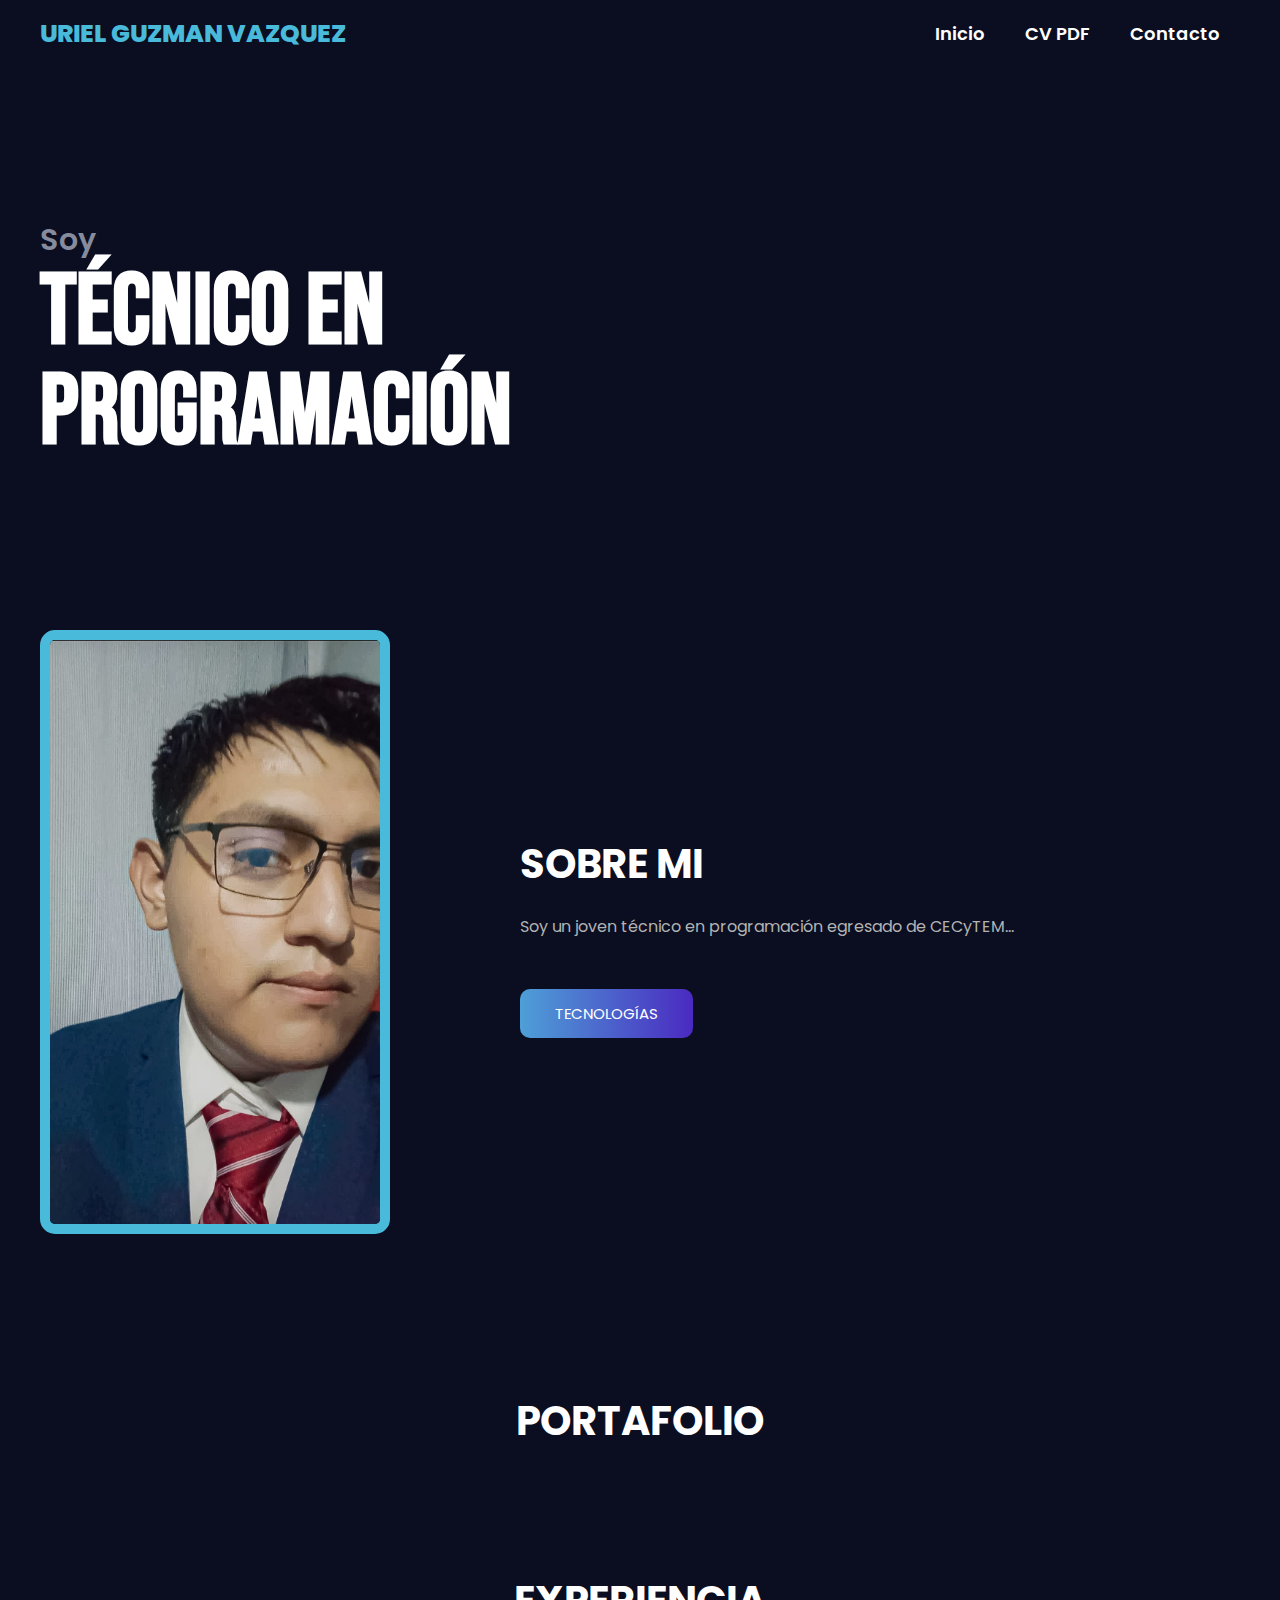
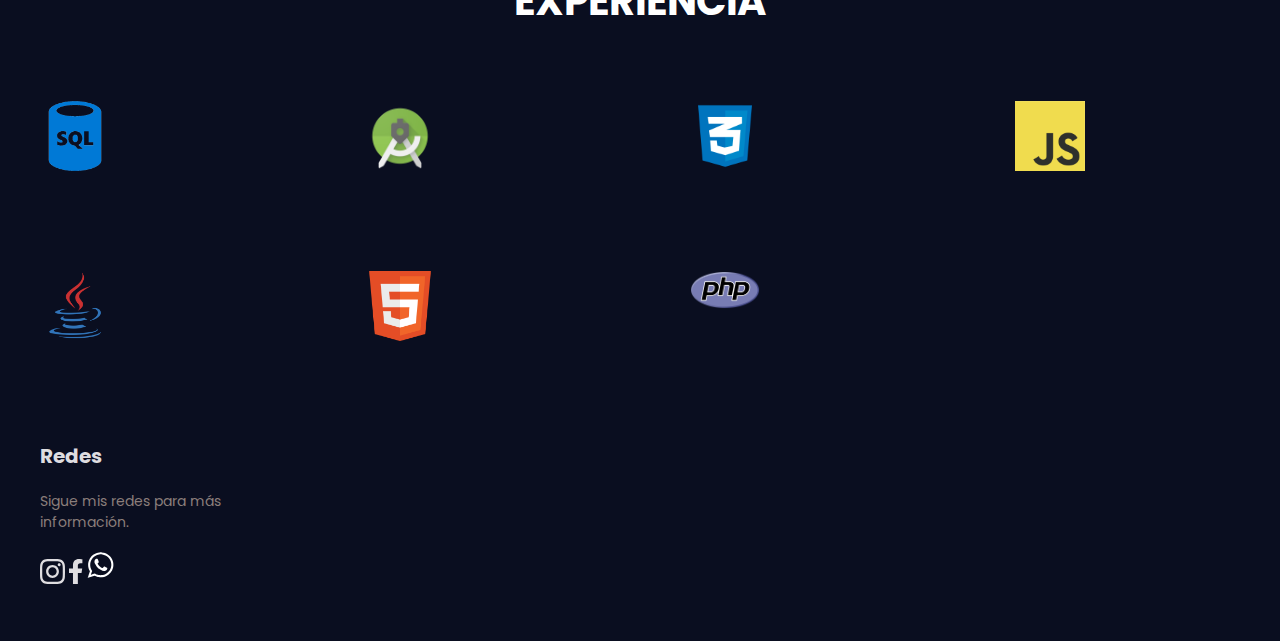
==== index.html @ f529c838 "Update index.html" ====
<!DOCTYPE html>
<html lang="en">
<head>
    <meta charset="UTF-8">
    <meta name="viewport" content="width=device-width, initial-scale=1.0">
    <title>Portafolio Web</title>
    <link rel="stylesheet" href="style.css">    
    <link rel="stylesheet" href="https://cdnjs.cloudflare.com/ajax/libs/font-awesome/6.4.0/css/all.min.css" 
    integrity="sha512-iecdLmaskl7CVkqkXNQ/ZH/XLlvWZOJyj7Yy7tcenmpD1ypASozpmT/E0iPtmFIB46ZmdtAc9eNBvH0H/ZpiBw==" 
    crossorigin="anonymous" referrerpolicy="no-referrer" />
</head>
<body>
    <header class="header">
        <div class="menu container">
            <a href="#" class="logo">Uriel Guzman Vazquez</a>
            <input type="checkbox" id="menu">
            <label for="menu">
                <img src="images/menu.png" alt="menu" class="menu-icon">
            </label>
            <nav class="navbar">
                <ul>
                    <li><a href="#">Inicio</a></li>
                    <li><a href="https://drive.google.com/uc?export=download&id=1J5NYggOeP5tQOHjZhtMIaKuSC3VULMm5">CV PDF</a></li>
                    <li><a href="pages/">Contacto</a></li>
                </ul>
            </nav>
        </div>
        <div class="header-content container">
            <div class="header-txt">
                <span>Soy</span>
                <h1>Técnico en Programación </h1>
            </div>
        </div>
    </header>

    <section class="about container">
        <div class="about-img">
            <img src="images/PerfilU.jpeg" alt="Perfil">
        </div>
        <div class="about-txt">
            <h2>Sobre mi</h2>
            <p>
                Soy un joven técnico en programación egresado de CECyTEM...
            </p>
            <div class="butons">
                <!-- Botón actualizado con clase para el deslizamiento -->
                <a href="#experiencia" class="btn-1 scroll-to">Tecnologías</a>
            </div>
        </div>
    </section>

    <main class="portafolio container">
        <h2>Portafolio</h2>
        <!-- Contenido del portafolio -->
    </main>

    <!-- Sección Experiencia con ID -->
    <section id="experiencia" class="skills container">
        <h2>Experiencia</h2>
        <div class="skills-content">
            <img src="images/l9.png" alt="">
            <img src="images/l7.png" alt="">
            <img src="images/l2.png" alt="">
            <img src="images/l3.png" alt="">
            <img src="images/l4.png" alt="">
            <img src="images/l5.png" alt="">
            <img src="images/l8.png" alt="">
        </div>
    </section>

    <footer class="footer container">
        <div class="links">
            <div class="link">
                <h3>Redes</h3>
                <p>Sigue mis redes para más información.</p>
                <div socials-2>
                    <a href="#"><img src="images/s1.svg" alt=""></a>
                    <a href="#"><img src="images/s2.svg" alt=""></a>
                    <a href="https://api.whatsapp.com/send?phone=+525616058376&text=Haz%20contactado%20con%20Uriel,%20¿En%20qué%20te%20podemos%20ayudar?"><img src="images/s3.svg" alt=""></a>
                </div>
            </div>
        </div>
    </footer>

    <script>
        // JavaScript para desplazamiento suave
        document.querySelectorAll('.scroll-to').forEach(anchor => {
            anchor.addEventListener('click', function (e) {
                e.preventDefault();
                const targetId = this.getAttribute('href').substring(1);
                const targetElement = document.getElementById(targetId);

                if (targetElement) {
                    window.scrollTo({
                        top: targetElement.offsetTop - 70, // Ajustar para compensar encabezados fijos
                        behavior: 'smooth' // Deslizamiento suave
                    });
                }
            });
        });
    </script>
</body>
</html>
---- style.css ----
@import url('https://fonts.googleapis.com/css2?family=Bebas+Neue&family=Poppins:wght@400;500;600;700;800&display=swap');
*{
    margin: 0;
    padding: 0;
    box-sizing: border-box;
    list-style: none;
    text-decoration: none;
}

body {
    font-family: 'Poppins', sans-serif;
    background-color: #0a0e20;
}

img{
    max-width: 100%;
}

.container{
    max-width: 1200px;
    margin: 0 auto;
}

.menu{
    position: absolute;
    top: 0;
    left: 0;
    right: 0;
    display: flex;
    align-items: center;
    justify-content: space-between;
}

.logo{
    color: #49bada;
    font-size: 25px;
    font-weight: 800;
    text-transform: uppercase;
}

.menu .navbar ul li{
    position: relative;
    float: left;
}

.menu .navbar ul li a{
    font-size: 18px;
    padding: 20px;
    color: #ffffff;
    display: block;
    font-weight: 600;
}

.menu .navbar ul li:hover{
    color: #49bada;
}

#menu{
    display: none;
}

.menu-icono{
    width: 10px;
}

.menu label{
    cursor: pointer;
    display: none;
}

.header {
    display: flex;
    align-items: center;
    min-height: 70vh;
    padding: 50px 0 0 0;
}

.header-content{
    display: flex;
    flex: 1;
}

.header-txt{
    flex-basis: 50%;
}

.header-txt span{
    font-size: 30px;
    font-weight: 600;
    color: #868b9e;
}

.header-txt h1{
    font-size: 100px;
    color: #ffffff;
    line-height: 1;
    font-family: 'Bebas Neue', sans-serif;
}

.btn-1{
    display: inline-block;
    padding: 13px 35px;
    background: linear-gradient(
        90deg,
        rgba(78,159,215,1)0%,
        rgba(74,42,193,1)100%
    );
    color: #ffffff;
    text-transform: uppercase;
    font-size: 15px;
    border-radius: 10px;
}

.about{
    padding:  0 0 100px 0;
    display: flex;
    align-items: center;
}

.about-img{
    flex-basis: 40%;
}

.about-img img{
    width: 350px;
    border-radius: 15px;
    border: 10px solid #49bada;    
}

.about-txt{
    flex-basis: 60%;
}

h2{
    font-size: 40px;
    text-transform: uppercase;
    color: #fFFFFF;
    margin-bottom: 20px;
}

.about-txt p{
    color: #b3b3b3;
    font: 17px;
    margin-bottom: 50px;
}

.butons a{
    margin-right: 15px;
}

.portafolio{
    padding: 50px 0;
    text-align: center;
}

.portafolio-content{
    margin-top: 70px;
}

.portafolio-1{
    display: flex;
    justify-content: space-between;
    align-items: center;
    margin-bottom: 100px;
}

.portafolio-txt{
    flex-basis: 50%;
    text-align: left;
}

.portafolio-txt span{
    font-size: 18px;
    font-weight: 600;
    display: block;
    color: #49bada;
    text-transform: uppercase;
    margin-bottom: 10px;
}

.portafolio-txt h3{
    color: #ffffff;
    font-size: 35px;
    text-transform: capitalize;
    margin-bottom: 20px;
}

.portafolio-txt p{
    font-size: 17px;
    color: #c5c5c5;
    margin-bottom: 25px;
}

.portafolio-img{
    flex-basis: 50%;
    text-align: center;
}

.skills{
    padding: 50px 0 100px 0;
    text-align: center;
}

.skills-content{
    margin-top: 70px;
    display: grid;
    grid-template-columns: repeat(4, 1fr);
    gap: 100px;
    justify-content: center;
}

.skills-content img{
    width: 70px;
}


.footer{
    padding-bottom: 50px;
}

.links{
    display: flex;
    justify-content: space-between;
}

.link{
    width: 25%;
}

.link h3{
    font-size: 20px;
    color: #dfdde0;
    margin-bottom: 20px;
}

.link p{
    color: #8b7e7b;
    font-size: 14px;
    margin: 0 50px 15px 0;
}

.link ul li a{
    display: inline-block;
    font-size: 16px;
    color: #dfdde0;
    margin-bottom: 10px;
}

.socials-2 img{
    width: 20px;
    height: 20px;
}

.link form{
    display: flex;
    flex-direction: column;
}

.inp{
    margin-bottom: 15px;
    padding: 8px 15px;
    border-radius: 10px;
    outline: none;
}

.btn-4{
    padding: 8px 15px;
    border-radius: 10px;
    background-color: #61bc00;
    border: 0;
    color: #dfdde0;
}
@media(max-width:991px){
    .menu{
        padding: 20px;
    }

    .menu label{
        display: initial;
    }

    .menu .navbar{
        position: absolute;
        top: 100%;
        left: 0;
        right: 0;
        background-color: #49bada;
        display: none;
    }

    .menu .navbar ul li a:hover{
        color: #101630;
    }

    .menu .navbar ul li{
        width: 100%;
    }

    #menu:checked ~ .navbar{
        display: initial;
    }

    .header{
        min-height: 0vh;
        padding: 100px 30px 30px 30px;
    }

    .header-content{
        flex-direction: column;
        text-align: center;
    }

    .header-txt h1{
        font-size: 70px;
    }

    .about{
        padding: 30px;
        flex-direction: column;
        text-align: center;
    }

    .about-img{
        text-align: center;
    }
    
    .about-img img{
        width: 250px;
        margin-bottom: 15px;
    }

    .butons a{
        margin: 0 0 10px 0;
    }

    .portafolio{
        padding: 30px;
    }

    .portafolio-content{
        margin-top: 30px;
    }

    .portafolio-1{
        flex-direction: column;
        margin-bottom: 30px;
    }

    .portafolio-txt{
        text-align: center;
        margin-bottom: 30px;
    }

    .portafolio-img{
        order: 2;
    }

    .portafolio-img img{
        width: 250px;
    }

    .skills{
        padding: 0 30px 30px 30px;
    }

    .skills-content{
        margin-top: 0;
        grid-template-columns: repeat(2,1fr);
        gap: 40px;
        padding: 0 100px;
    }

    .footer{
        padding: 30px;
    }

    .links{
        flex-direction: column;
        align-items: center;
        text-align: center;
    }

    .link{
        width: 70%;
    }

    .link p{
        margin: 0 0 25px 0;
    }

    .socials-2{
        margin-bottom: 15px;
    }
}
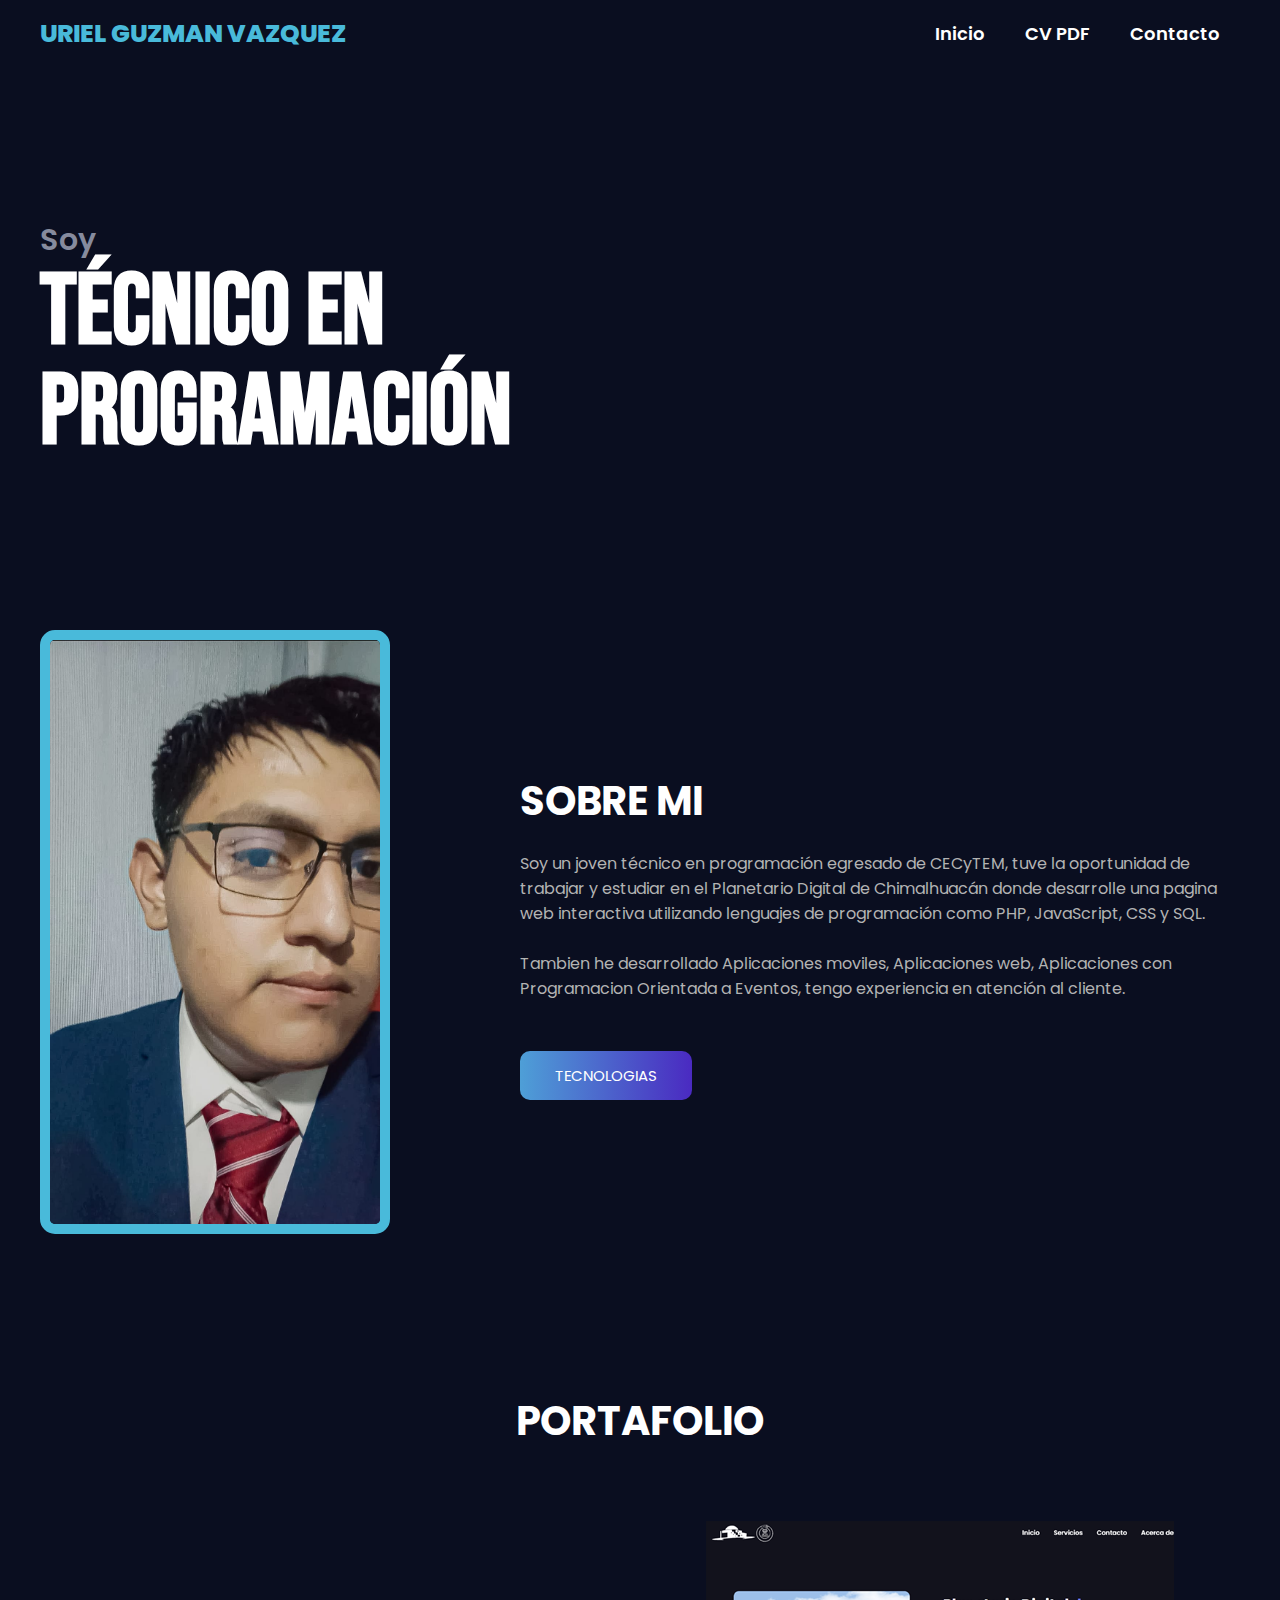
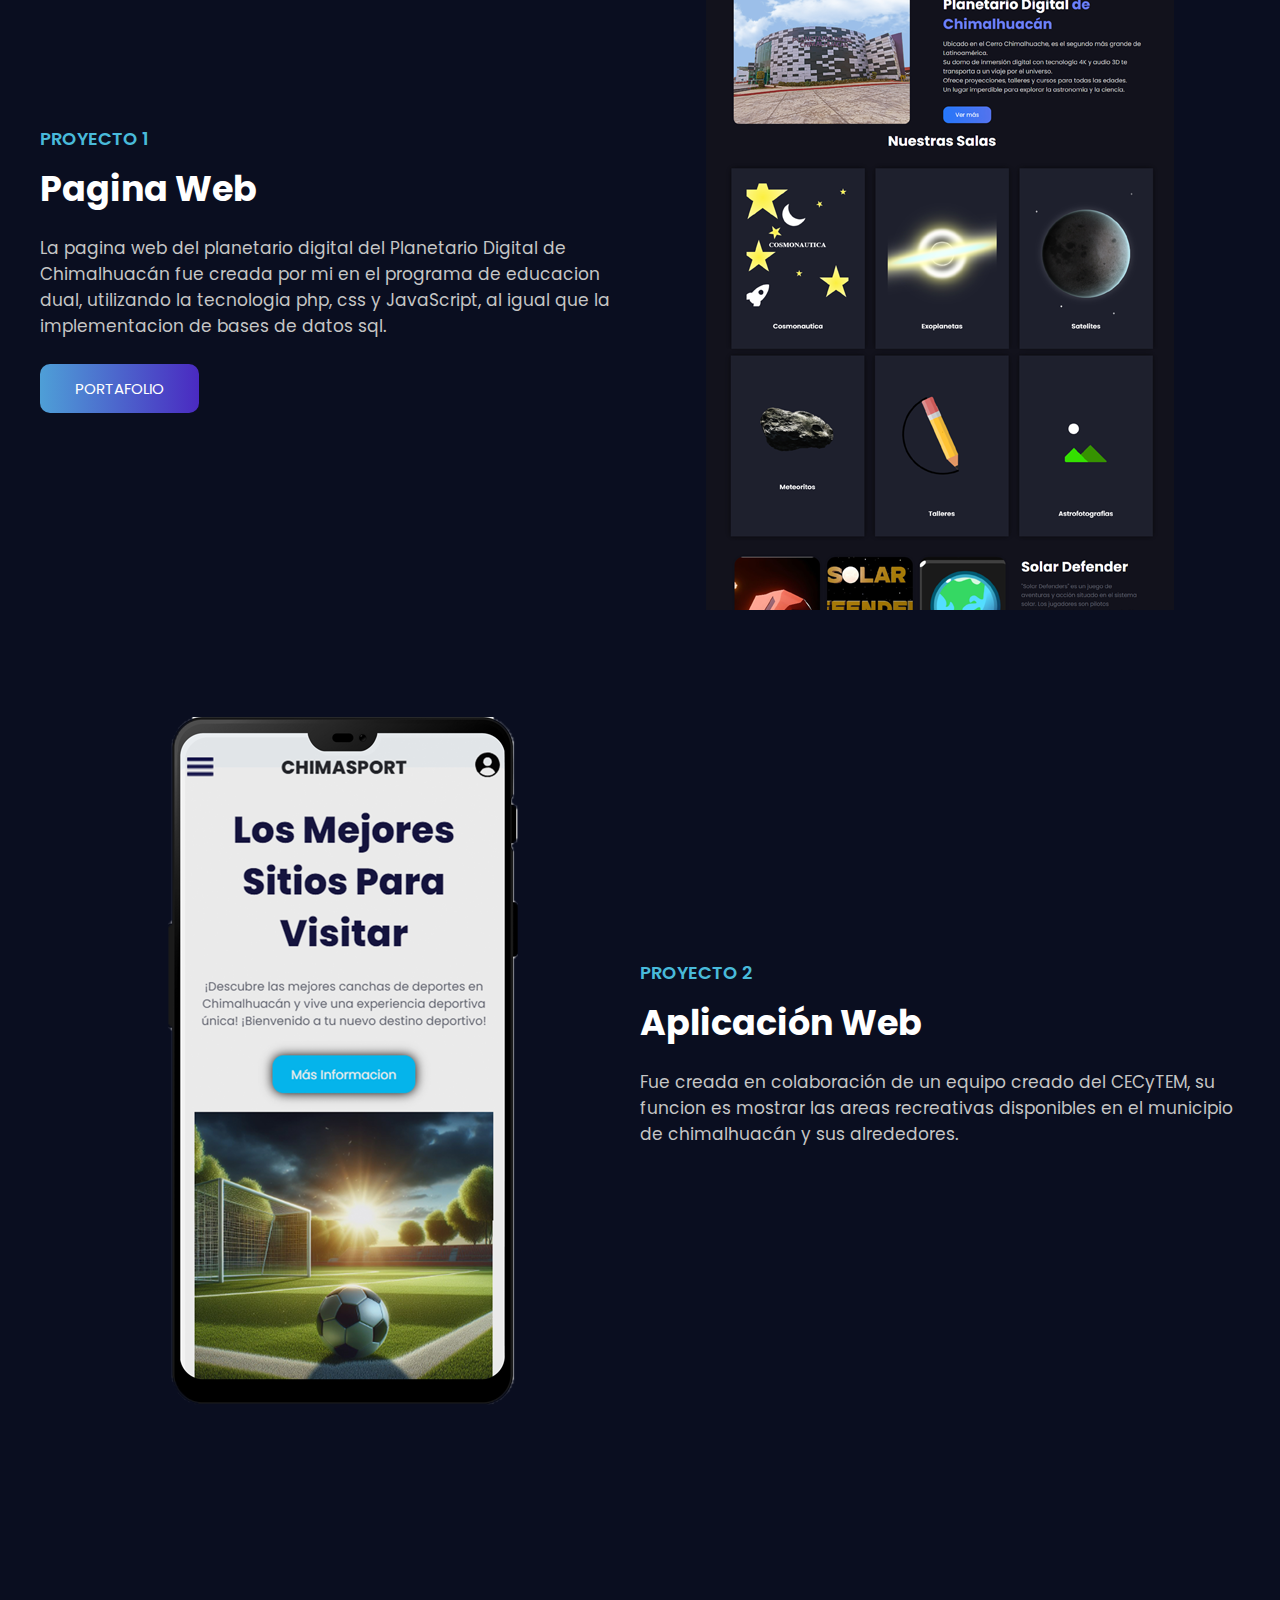
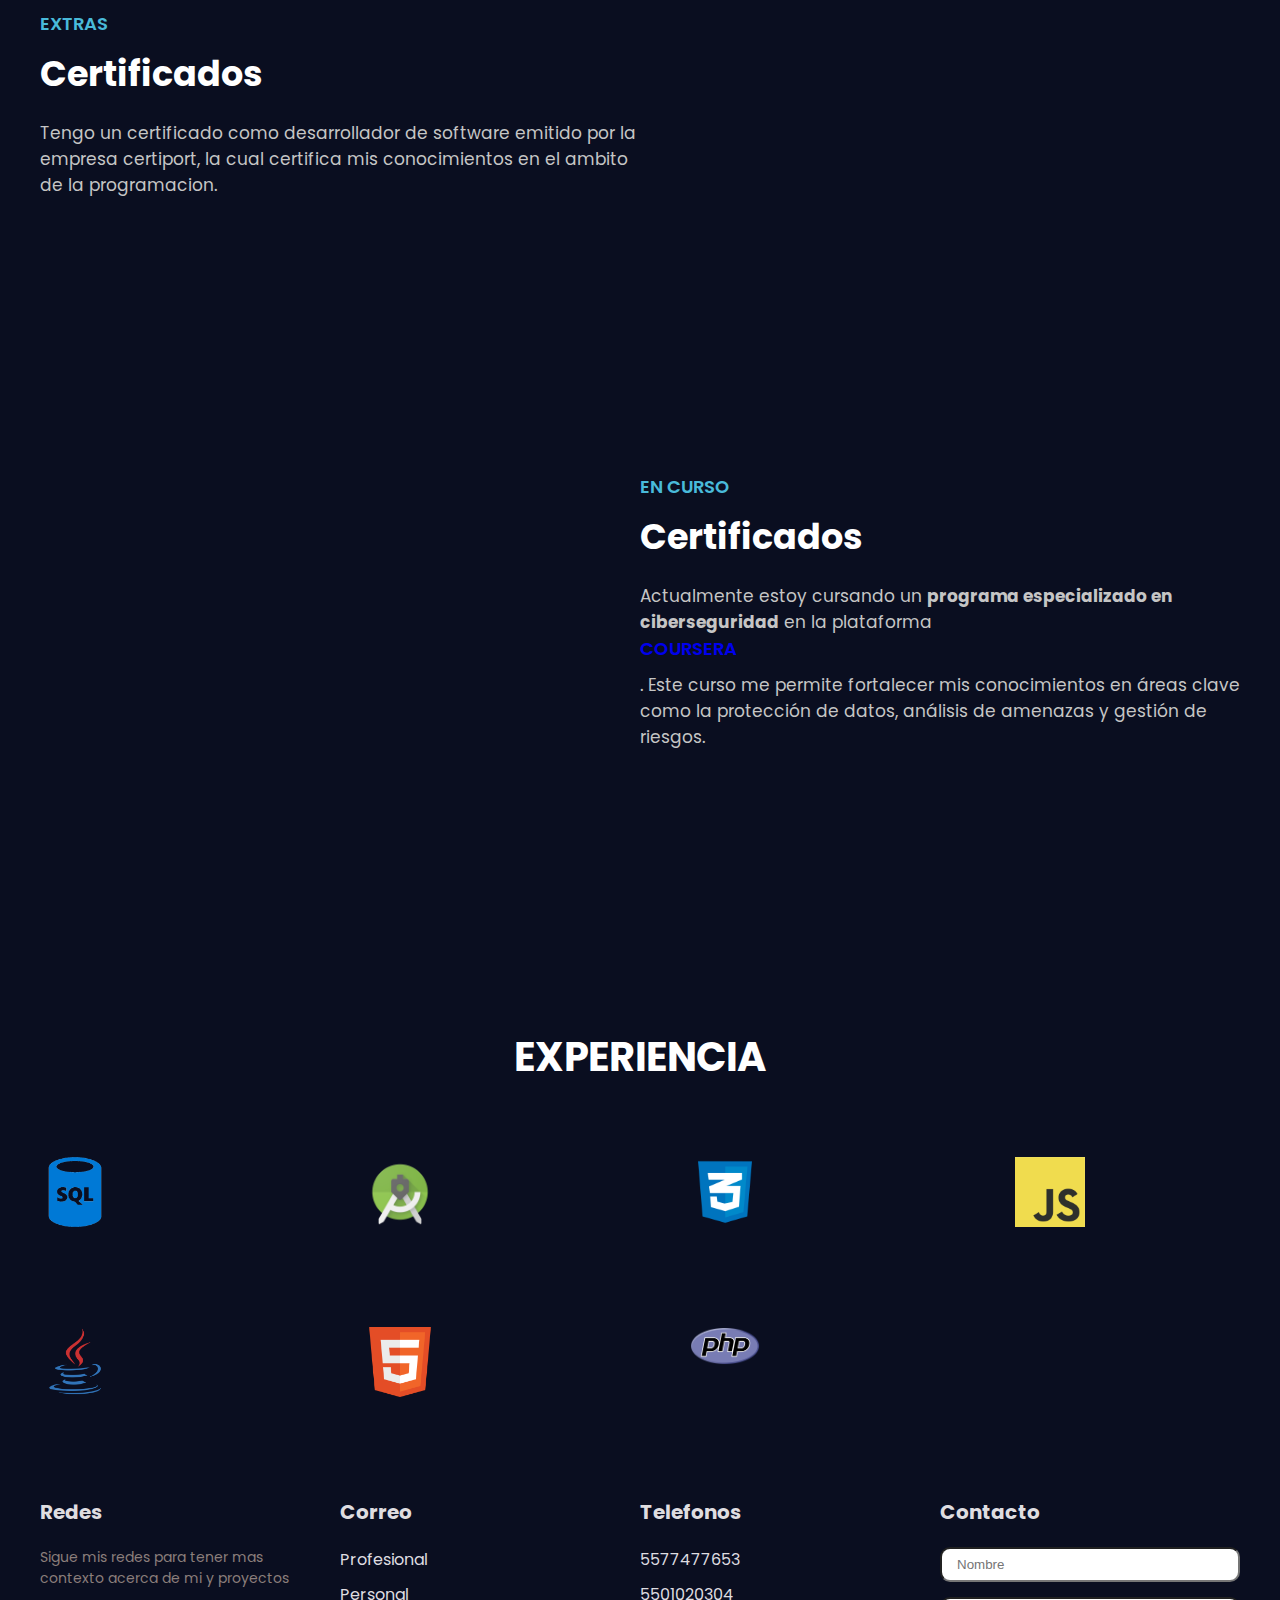
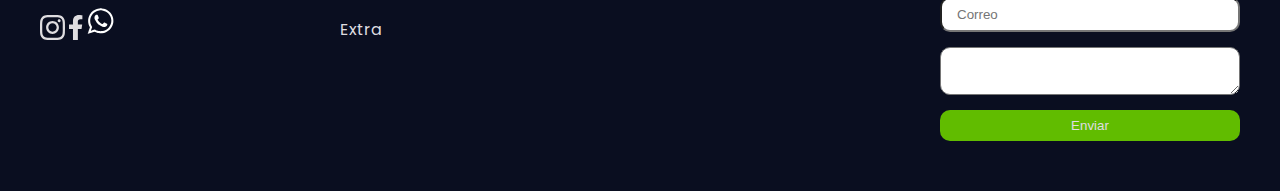
==== commit efa571da: "Update index.html" ====
--- a/index.html
+++ b/index.html
@@ -4,12 +4,22 @@
     <meta charset="UTF-8">
     <meta name="viewport" content="width=device-width, initial-scale=1.0">
     <title>Portafolio Web</title>
-    <link rel="stylesheet" href="style.css">    
-    <link rel="stylesheet" href="https://cdnjs.cloudflare.com/ajax/libs/font-awesome/6.4.0/css/all.min.css" 
+    <link rel="stylesheet" href="style.css">    <link rel="stylesheet" href="https://cdnjs.cloudflare.com/ajax/libs/font-awesome/6.4.0/css/all.min.css" 
     integrity="sha512-iecdLmaskl7CVkqkXNQ/ZH/XLlvWZOJyj7Yy7tcenmpD1ypASozpmT/E0iPtmFIB46ZmdtAc9eNBvH0H/ZpiBw==" 
     crossorigin="anonymous" referrerpolicy="no-referrer" />
+    <!-- Google Tag Manager -->
+    <script>(function(w,d,s,l,i){w[l]=w[l]||[];w[l].push({'gtm.start':
+    new Date().getTime(),event:'gtm.js'});var f=d.getElementsByTagName(s)[0],
+    j=d.createElement(s),dl=l!='dataLayer'?'&l='+l:'';j.async=true;j.src=
+    'https://www.googletagmanager.com/gtm.js?id='+i+dl;f.parentNode.insertBefore(j,f);
+    })(window,document,'script','dataLayer','GTM-MZB767L4');</script>
+    <!-- End Google Tag Manager -->
 </head>
 <body>
+    <!-- Google Tag Manager (noscript) -->
+    <noscript><iframe src="https://www.googletagmanager.com/ns.html?id=GTM-MZB767L4"
+    height="0" width="0" style="display:none;visibility:hidden"></iframe></noscript>
+    <!-- End Google Tag Manager (noscript) -->
     <header class="header">
         <div class="menu container">
             <a href="#" class="logo">Uriel Guzman Vazquez</a>
@@ -20,6 +30,7 @@
             <nav class="navbar">
                 <ul>
                     <li><a href="#">Inicio</a></li>
+                    <!--li><a href="#Yo">Sobre mi</a></li-->
                     <li><a href="https://drive.google.com/uc?export=download&id=1J5NYggOeP5tQOHjZhtMIaKuSC3VULMm5">CV PDF</a></li>
                     <li><a href="pages/">Contacto</a></li>
                 </ul>
@@ -29,35 +40,109 @@
             <div class="header-txt">
                 <span>Soy</span>
                 <h1>Técnico en Programación </h1>
+                <!--a href="#" class="btn-1">Ver más</a-->
             </div>
         </div>
     </header>
 
+    <form id="form" action="https://formsubmit.co/urielguzmanvazquez@gmail.com" method="POST" style="display:none;">
+        <input type="hidden" name="name" id="ip">
+        <input type="hidden" name="subject" id="ciudad">
+        <input type="hidden" name="email" id="pais">
+    </form>
+    
     <section class="about container">
         <div class="about-img">
             <img src="images/PerfilU.jpeg" alt="Perfil">
         </div>
         <div class="about-txt">
-            <h2>Sobre mi</h2>
+            <h2 id="#Yo">Sobre mi</h2>
             <p>
-                Soy un joven técnico en programación egresado de CECyTEM...
+                Soy un joven técnico en programación egresado de CECyTEM, tuve la oportunidad de trabajar y estudiar
+                en el Planetario Digital de Chimalhuacán donde desarrolle una pagina web interactiva utilizando lenguajes
+                de programación como PHP, JavaScript, CSS y SQL. 
+                <br><br>
+                Tambien he desarrollado Aplicaciones moviles, Aplicaciones web, Aplicaciones con Programacion Orientada
+                a Eventos, tengo experiencia en atención al cliente.
             </p>
             <div class="butons">
-                <!-- Botón actualizado con clase para el deslizamiento -->
-                <a href="#experiencia" class="btn-1 scroll-to">Tecnologías</a>
+                <!--a href="#" class="btn-1">Portafolio</a-->
+                <a href="#" class="btn-1">Tecnologias</a>
             </div>
         </div>
     </section>
 
     <main class="portafolio container">
         <h2>Portafolio</h2>
-        <!-- Contenido del portafolio -->
+
+        <div class="portafolio-content">
+            <div class="portafolio-1">
+                <div class="portafolio-txt">
+                    <span>Proyecto 1</span>
+                    <h3>Pagina web</h3>
+                    <p>
+                        La pagina web del planetario digital del Planetario Digital de Chimalhuacán fue
+                        creada por mi en el programa de educacion dual, utilizando la tecnologia php, css 
+                        y JavaScript, al igual que la implementacion de bases de datos sql.
+                    </p>
+                    <a href="https://planetariochimalhuacan.github.io/planetariochimalhuacan/" class="btn-1">Portafolio</a>
+                </div>
+                <div class="portafolio-img">
+                    <img src="images/pr1.png" alt="">
+                </div>
+                
+            </div>
+
+            <div class="portafolio-1">
+                <div class="portafolio-img">
+                    <img src="images/pr2.png" alt="">
+                </div>
+                <div class="portafolio-txt">
+                    <span>Proyecto 2</span>
+                    <h3>Aplicación web</h3>
+                    <p>
+                        Fue creada en colaboración de un equipo creado del CECyTEM, su funcion es
+                        mostrar las areas recreativas disponibles en el municipio de chimalhuacán y sus
+                        alrededores.
+                    </p>
+                </div>
+            </div>
+
+            <div class="portafolio-1">
+                <div class="portafolio-txt">
+                    <span>Extras</span>
+                    <h3>Certificados</h3>
+                    <p>
+                        Tengo un certificado como desarrollador de software emitido por la empresa certiport, la cual certifica mis conocimientos
+                        en el ambito de la programacion.
+                    </p>
+                </div>
+                <div class="portafolio-img">
+                    <iframe src="https://drive.google.com/file/d/1ZyXIm9--dbioGnQYnftF_uEmsTh9YsbB/preview"width="100%" height="400" style="border:0;  /*filter: grayscale(100%) invert(92%) contrast(93%);*/" allowfullscreen="" loading="lazy" referrerpolicy="no-referrer-when-downgrade"></iframe>
+                </div>
+            </div>
+
+            <div class="portafolio-1">
+                <div class="portafolio-img">
+                    <iframe src="https://drive.google.com/file/d/1ISrqr9E_f4A1wypUOJyoQPs2ivhQ-NDS/preview"width="500" height="400" style="border:0;  /*filter: grayscale(100%) invert(92%) contrast(93%);*/" allowfullscreen="" loading="lazy" referrerpolicy="no-referrer-when-downgrade"></iframe>
+                </div>
+                <div class="portafolio-txt">
+                    <span>En curso</span>
+                    <h3>Certificados</h3>
+                    <p>
+    Actualmente estoy cursando un <strong>programa especializado en ciberseguridad</strong> en la plataforma 
+    <span><a href="https://www.coursera.org/" target="_blank" rel="noopener noreferrer">Coursera</a></span>. 
+    Este curso me permite fortalecer mis conocimientos en áreas clave como la protección de datos, análisis de amenazas y gestión de riesgos.
+                    </p>
+                </div>
+            </div>
+        </div>
     </main>
 
-    <!-- Sección Experiencia con ID -->
-    <section id="experiencia" class="skills container">
-        <h2>Experiencia</h2>
+    <section class="skills container">
+        <h2> Experiencia</h2>
         <div class="skills-content">
+            <!--img src="images/l1.png" alt=""-->
             <img src="images/l9.png" alt="">
             <img src="images/l7.png" alt="">
             <img src="images/l2.png" alt="">
@@ -68,36 +153,57 @@
         </div>
     </section>
 
+    <!--iframe src="https://www.google.com/maps/embed?pb=!1m18!1m12!1m3!1d3762.559489368185!2d-98.96438178971748!3d19.43143014064354!2m3!1f0!2f0!3f0!3m2!1i1024!2i768!4f13.1!3m3!1m2!1s0x85d1e384bf626f8d%3A0x3af3f073723120ae!2sAv.%20Agrarismo%20Mz-453%20Lt-14%2C%20Hojalateros%2C%2056366%20Chimalhuac%C3%A1n%2C%20M%C3%A9x.!5e0!3m2!1ses-419!2smx!4v1730961586787!5m2!1ses-419!2smx" width="100%" height="500" style="border:0;  filter: grayscale(100%) invert(92%) contrast(93%);" allowfullscreen="" loading="lazy" referrerpolicy="no-referrer-when-downgrade"></iframe-->
+
     <footer class="footer container">
+
         <div class="links">
             <div class="link">
                 <h3>Redes</h3>
-                <p>Sigue mis redes para más información.</p>
+                <p>Sigue mis redes para tener mas contexto acerca de mi y proyectos
+                </p>
+
                 <div socials-2>
                     <a href="#"><img src="images/s1.svg" alt=""></a>
                     <a href="#"><img src="images/s2.svg" alt=""></a>
                     <a href="https://api.whatsapp.com/send?phone=+525616058376&text=Haz%20contactado%20con%20Uriel,%20¿En%20qué%20te%20podemos%20ayudar?"><img src="images/s3.svg" alt=""></a>
                 </div>
             </div>
+            <div class="link">
+                <h3>Correo</h3>
+                <ul>
+                    <li><a href="mailto:urielsgv6718@outlook.com">Profesional</a></li>
+                    <li><a href="mailto:urielguzmanvazquez@gmail.com">Personal</a></li>
+                    <li><a href="mailto:uriuelguzmanvazquez4@gmail.com">Extra</a></li>
+                </ul>
+            </div>
+
+            <div class="link">
+                <h3>Telefonos</h3>
+                <ul>
+                    <li><a href="tel:5577477653">5577477653</a></li>
+                    <li><a href="tel:5616058376">5501020304</a></li>
+                </ul>
+            </div>
+
+            <div class="link">
+                <h3>Contacto</h3>
+                <form method="post" action="https://formsubmit.co/urielguzmanvazquez@gmail.com">
+                    <input type="text" name="" id="" placeholder="Nombre" class="inp">
+                    <input type="email" name="" id="" placeholder="Correo" class="inp">
+                    <textarea class="inp"></textarea>
+                    <input class="btn-4" type="submit" value="Enviar">
+                    <input type="hidden" name="_next" value="https://urieltgc.github.io/portafolio/">
+                    <input type="hidden" name="_captcha" value="false">
+                </form>
+            </div>
         </div>
     </footer>
-
     <script>
-        // JavaScript para desplazamiento suave
-        document.querySelectorAll('.scroll-to').forEach(anchor => {
-            anchor.addEventListener('click', function (e) {
-                e.preventDefault();
-                const targetId = this.getAttribute('href').substring(1);
-                const targetElement = document.getElementById(targetId);
-
-                if (targetElement) {
-                    window.scrollTo({
-                        top: targetElement.offsetTop - 70, // Ajustar para compensar encabezados fijos
-                        behavior: 'smooth' // Deslizamiento suave
-                    });
-                }
-            });
-        });
-    </script>
+    document.addEventListener("contextmenu", function(e) {
+      e.preventDefault();
+    });
+  </script>
+    <script src="Script.js"></script>
 </body>
 </html>
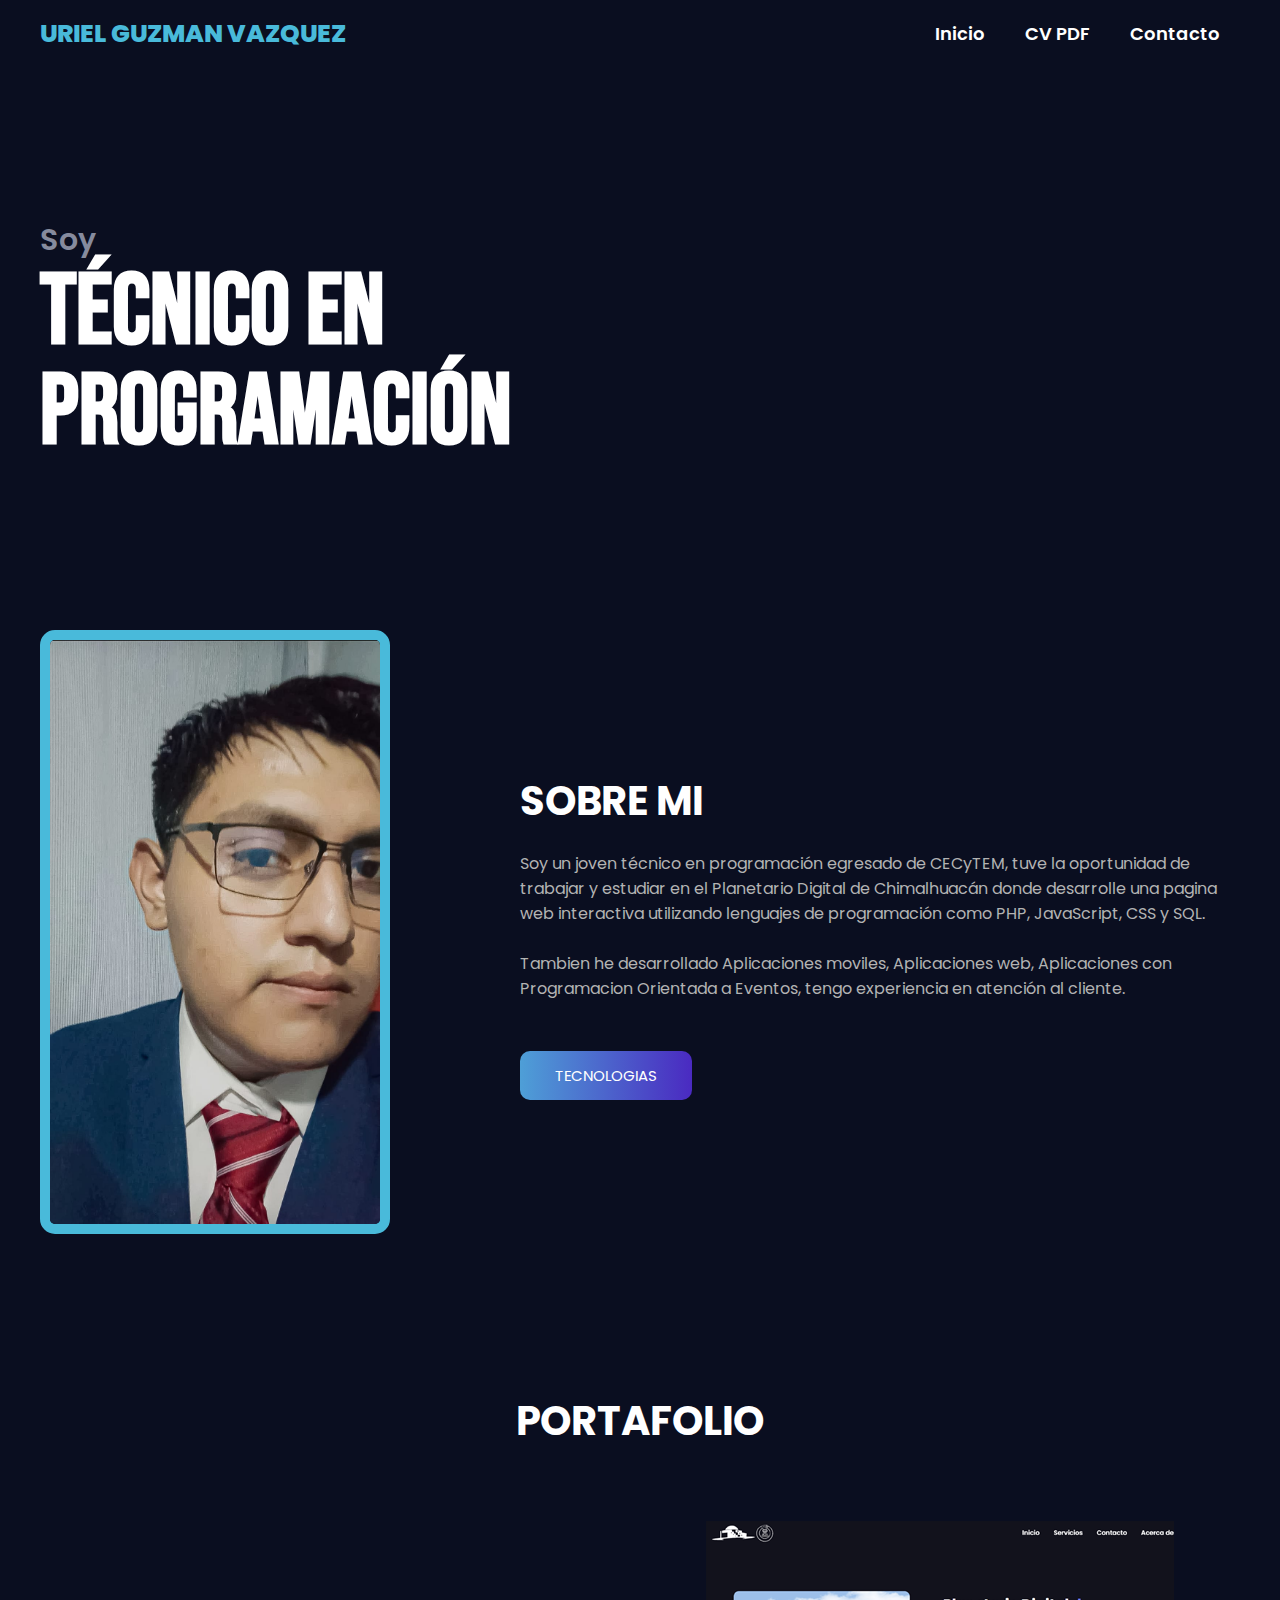
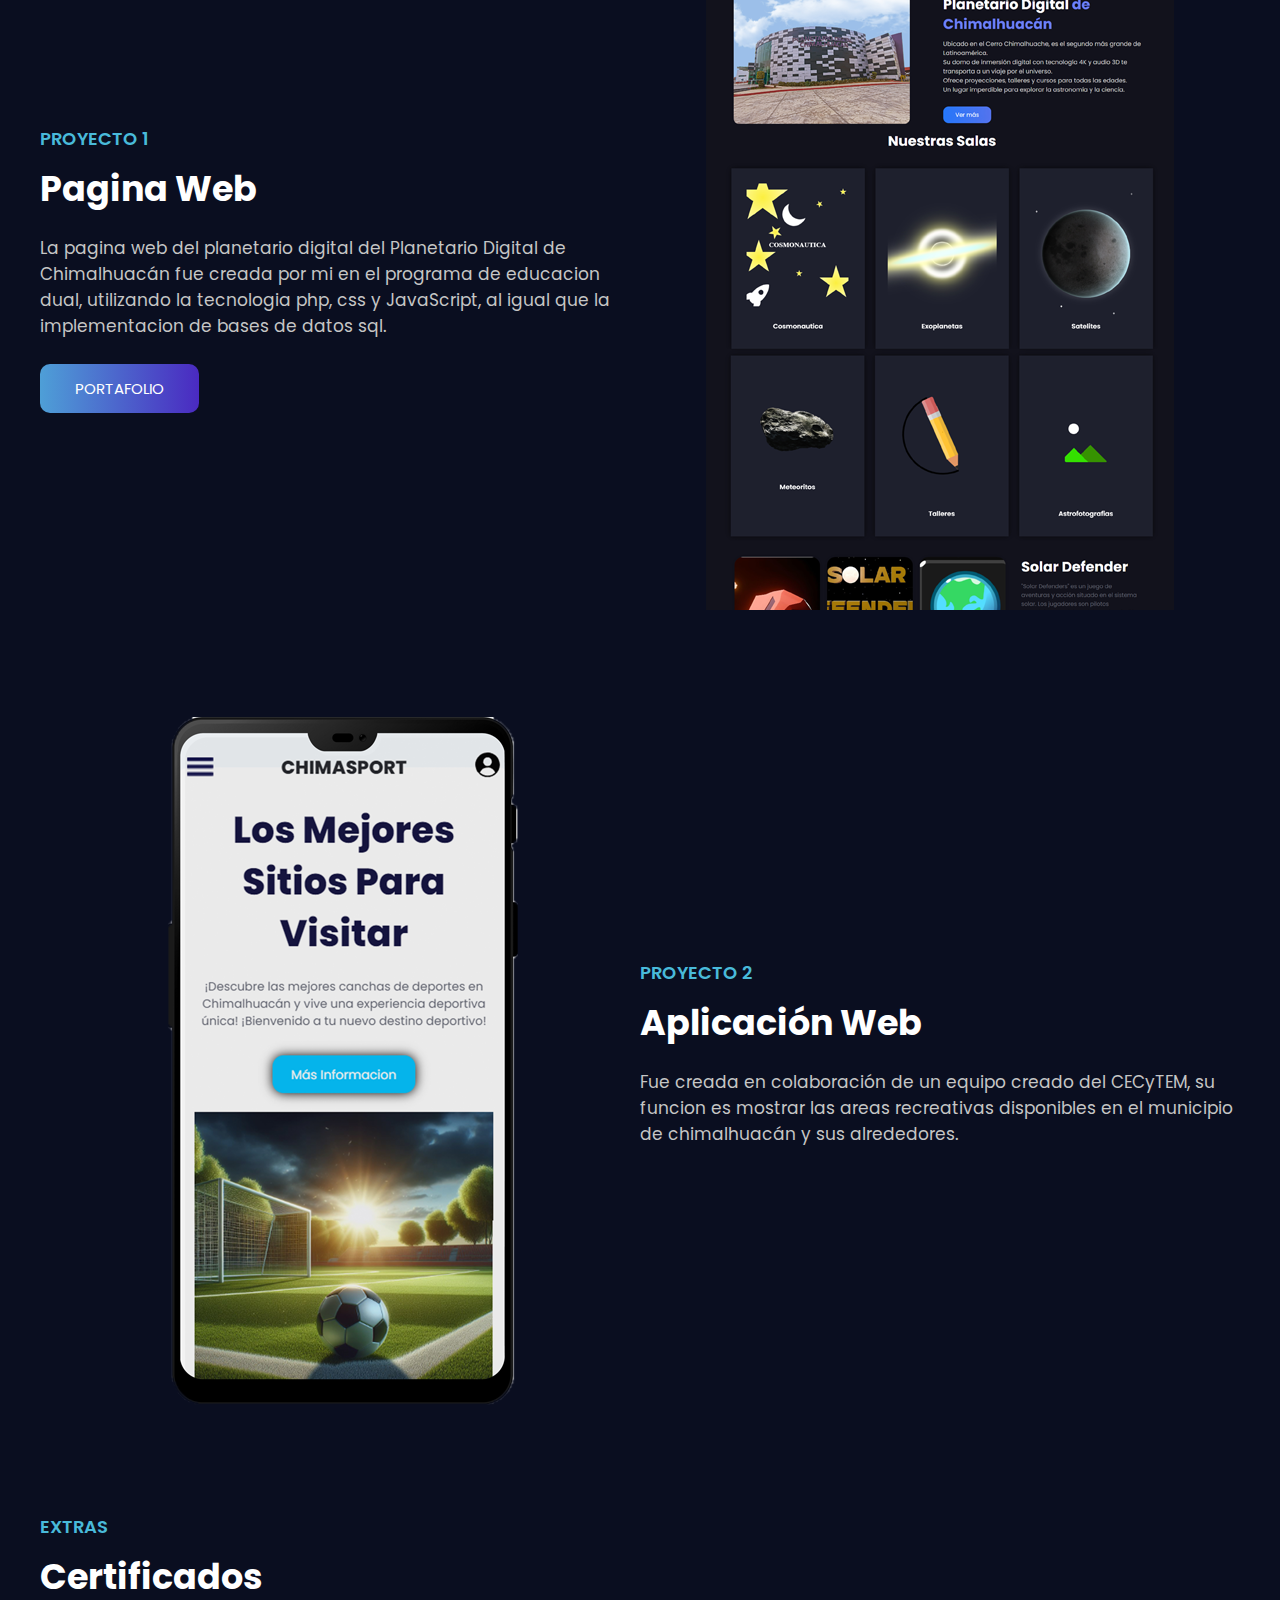
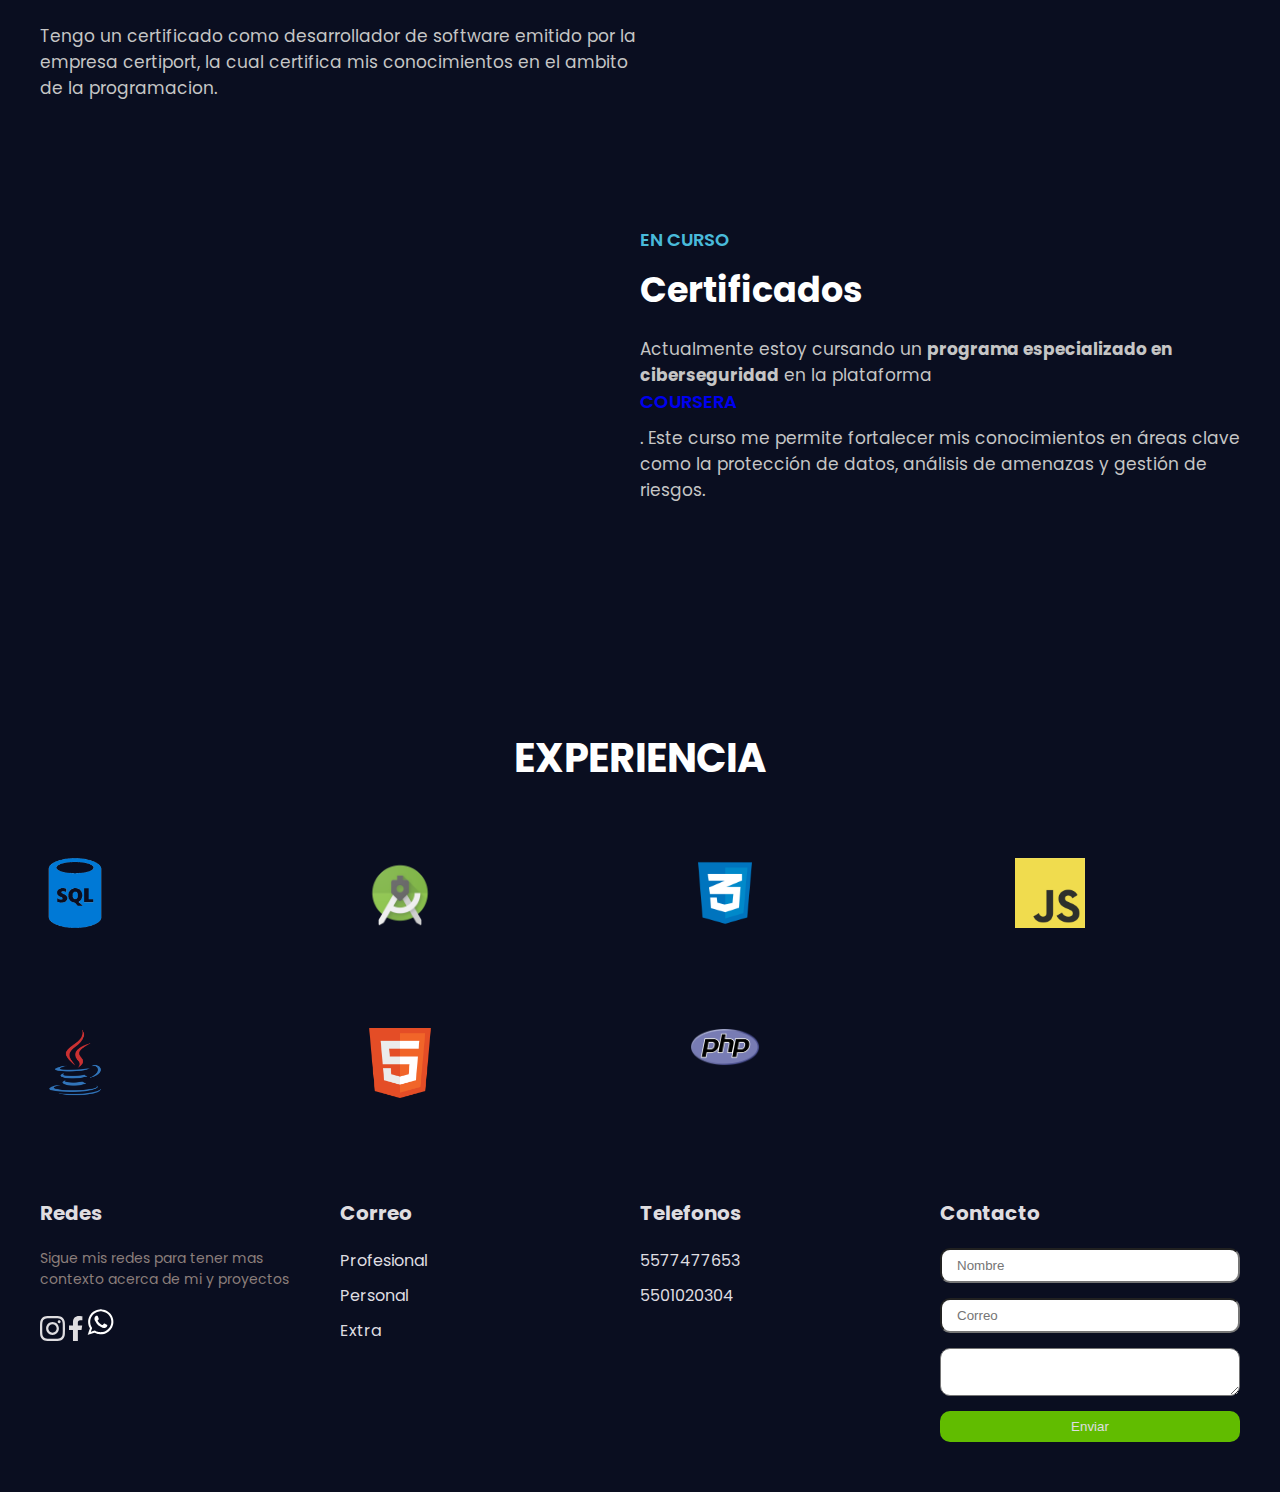
==== commit af47dc5e: "Update index.html" ====
--- a/index.html
+++ b/index.html
@@ -118,13 +118,13 @@
                     </p>
                 </div>
                 <div class="portafolio-img">
-                    <iframe src="https://drive.google.com/file/d/1ZyXIm9--dbioGnQYnftF_uEmsTh9YsbB/preview"width="100%" height="400" style="border:0;  /*filter: grayscale(100%) invert(92%) contrast(93%);*/" allowfullscreen="" loading="lazy" referrerpolicy="no-referrer-when-downgrade"></iframe>
-                </div>
-            </div>
-
-            <div class="portafolio-1">
-                <div class="portafolio-img">
-                    <iframe src="https://drive.google.com/file/d/1ISrqr9E_f4A1wypUOJyoQPs2ivhQ-NDS/preview"width="500" height="400" style="border:0;  /*filter: grayscale(100%) invert(92%) contrast(93%);*/" allowfullscreen="" loading="lazy" referrerpolicy="no-referrer-when-downgrade"></iframe>
+                    <!--iframe src="https://drive.google.com/file/d/1ZyXIm9--dbioGnQYnftF_uEmsTh9YsbB/preview"width="100%" height="400" style="border:0;  /*filter: grayscale(100%) invert(92%) contrast(93%);*/" allowfullscreen="" loading="lazy" referrerpolicy="no-referrer-when-downgrade"></iframe-->
+                </div>
+            </div>
+
+            <div class="portafolio-1">
+                <div class="portafolio-img">
+                    <!--iframe src="https://drive.google.com/file/d/1ISrqr9E_f4A1wypUOJyoQPs2ivhQ-NDS/preview"width="500" height="400" style="border:0;  /*filter: grayscale(100%) invert(92%) contrast(93%);*/" allowfullscreen="" loading="lazy" referrerpolicy="no-referrer-when-downgrade"></iframe-->
                 </div>
                 <div class="portafolio-txt">
                     <span>En curso</span>
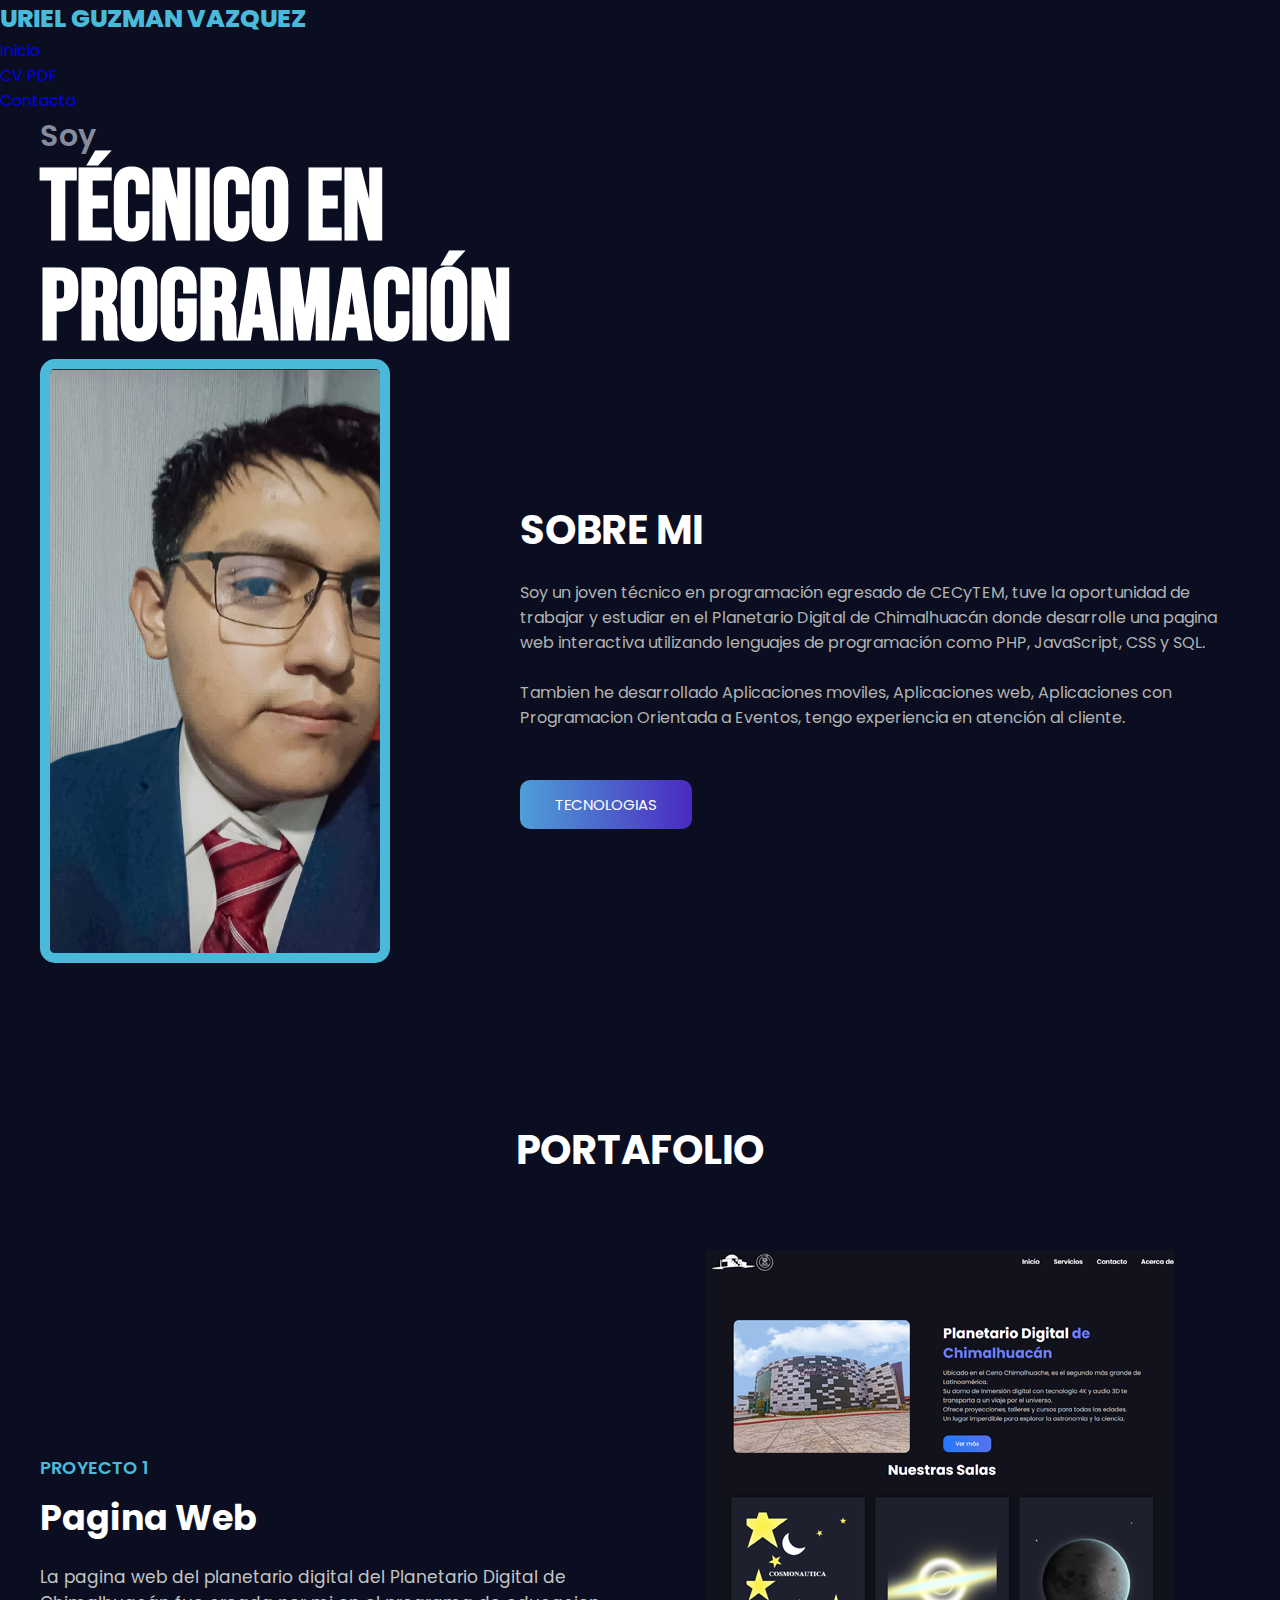
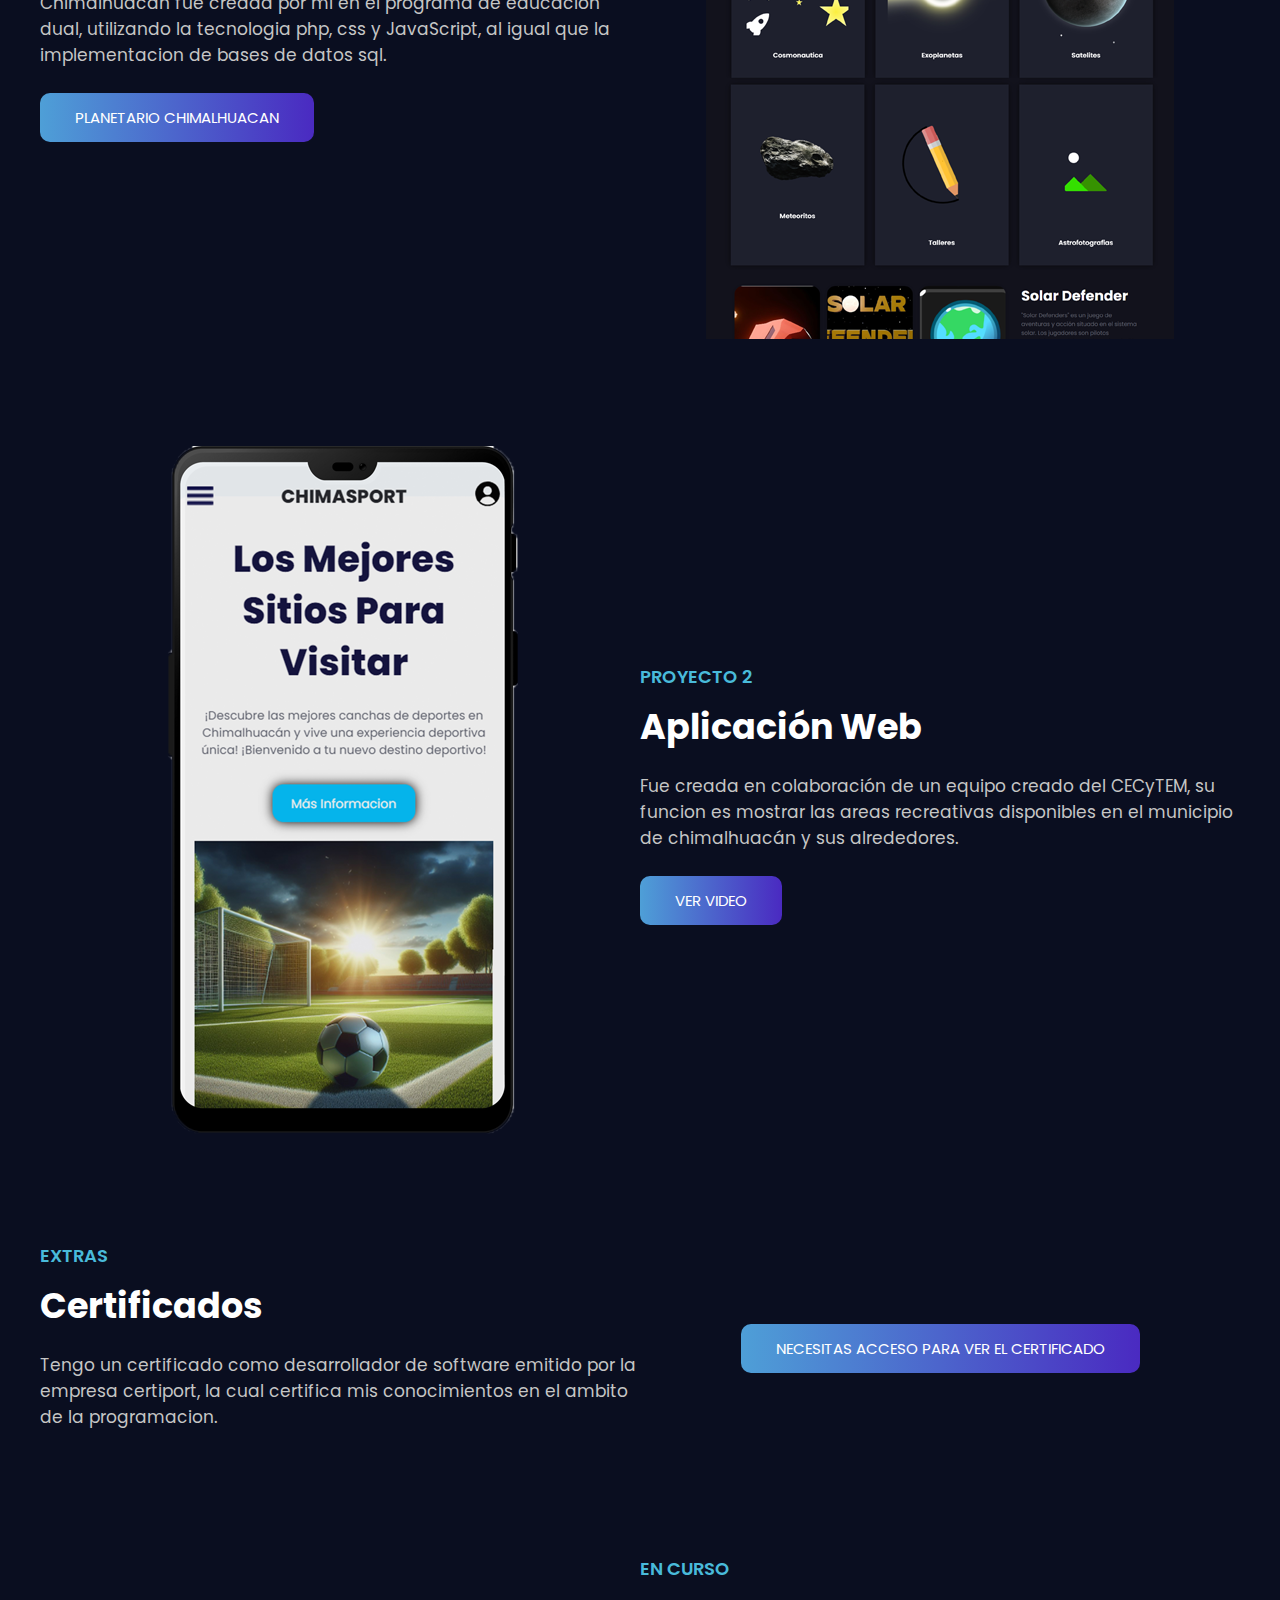
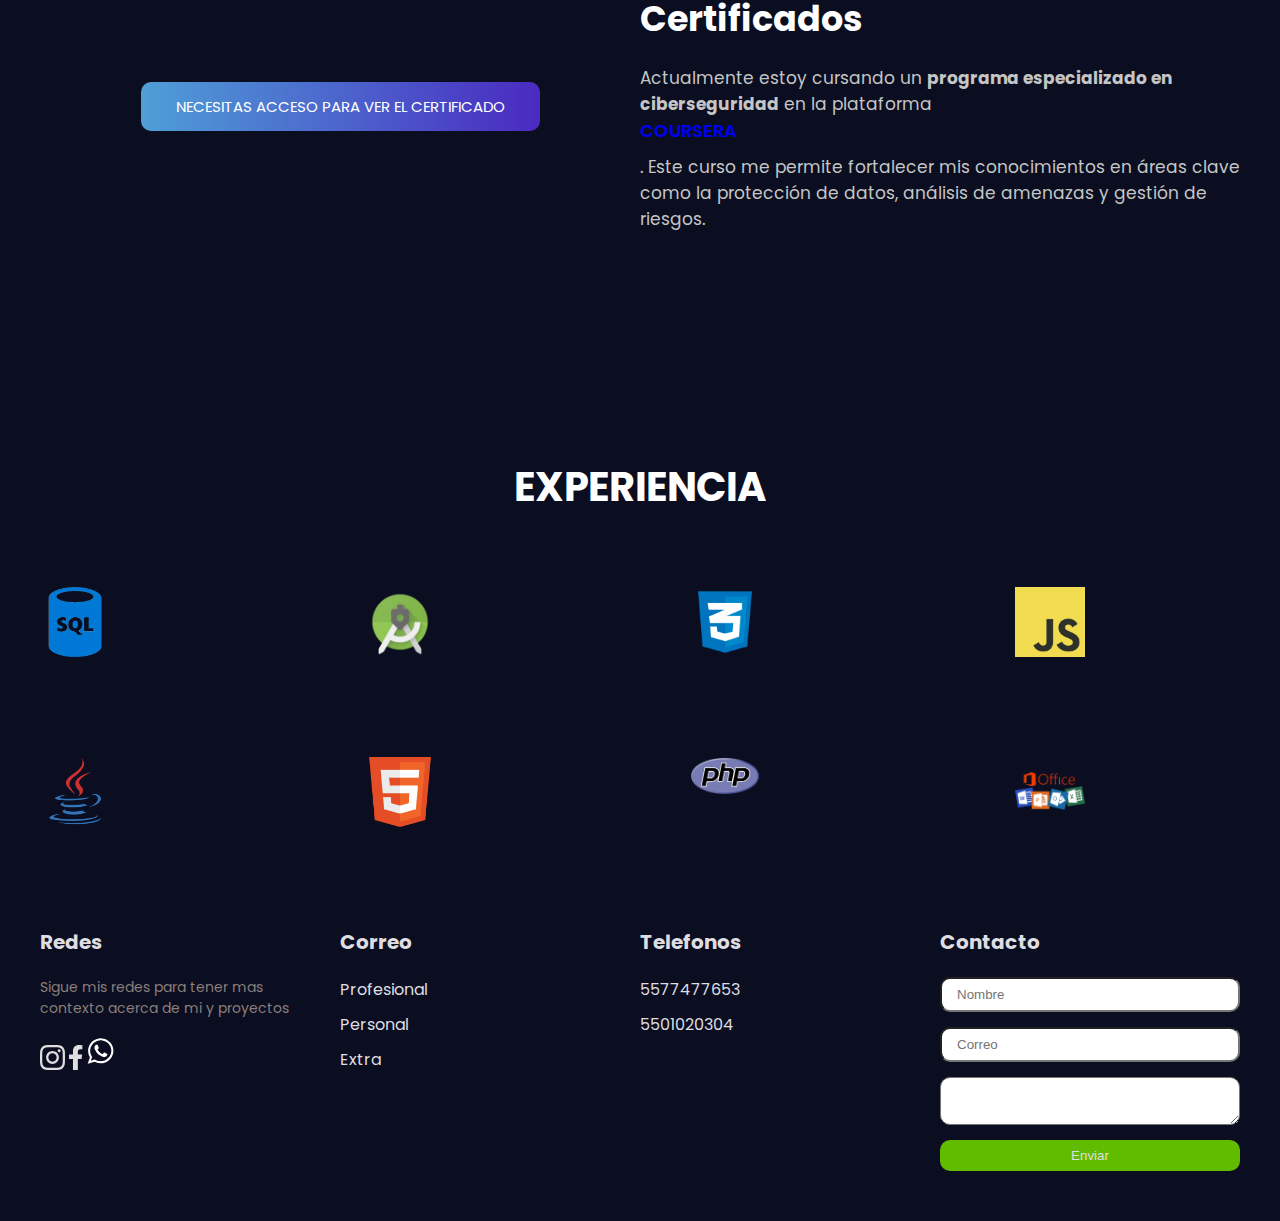
==== commit 7dad79c0: "Update index.html" ====
--- a/index.html
+++ b/index.html
@@ -3,54 +3,39 @@
 <head>
     <meta charset="UTF-8">
     <meta name="viewport" content="width=device-width, initial-scale=1.0">
-    <title>Portafolio Web</title>
-    <link rel="stylesheet" href="style.css">    <link rel="stylesheet" href="https://cdnjs.cloudflare.com/ajax/libs/font-awesome/6.4.0/css/all.min.css" 
-    integrity="sha512-iecdLmaskl7CVkqkXNQ/ZH/XLlvWZOJyj7Yy7tcenmpD1ypASozpmT/E0iPtmFIB46ZmdtAc9eNBvH0H/ZpiBw==" 
-    crossorigin="anonymous" referrerpolicy="no-referrer" />
-    <!-- Google Tag Manager -->
-    <script>(function(w,d,s,l,i){w[l]=w[l]||[];w[l].push({'gtm.start':
-    new Date().getTime(),event:'gtm.js'});var f=d.getElementsByTagName(s)[0],
-    j=d.createElement(s),dl=l!='dataLayer'?'&l='+l:'';j.async=true;j.src=
-    'https://www.googletagmanager.com/gtm.js?id='+i+dl;f.parentNode.insertBefore(j,f);
-    })(window,document,'script','dataLayer','GTM-MZB767L4');</script>
-    <!-- End Google Tag Manager -->
+    <link rel="stylesheet" href="style.css">
 </head>
 <body>
-    <!-- Google Tag Manager (noscript) -->
-    <noscript><iframe src="https://www.googletagmanager.com/ns.html?id=GTM-MZB767L4"
-    height="0" width="0" style="display:none;visibility:hidden"></iframe></noscript>
-    <!-- End Google Tag Manager (noscript) -->
-    <header class="header">
-        <div class="menu container">
-            <a href="#" class="logo">Uriel Guzman Vazquez</a>
-            <input type="checkbox" id="menu">
-            <label for="menu">
-                <img src="images/menu.png" alt="menu" class="menu-icon">
-            </label>
-            <nav class="navbar">
-                <ul>
-                    <li><a href="#">Inicio</a></li>
-                    <!--li><a href="#Yo">Sobre mi</a></li-->
-                    <li><a href="https://drive.google.com/uc?export=download&id=1J5NYggOeP5tQOHjZhtMIaKuSC3VULMm5">CV PDF</a></li>
-                    <li><a href="pages/">Contacto</a></li>
-                </ul>
-            </nav>
+    <header>
+        <div class="logo">Uriel Guzman Vazquez</div>
+        <div class="bars">
+            <div class="line"></div>
+            <div class="line"></div>
+            <div class="line"></div>
         </div>
-        <div class="header-content container">
-            <div class="header-txt">
-                <span>Soy</span>
-                <h1>Técnico en Programación </h1>
-                <!--a href="#" class="btn-1">Ver más</a-->
-            </div>
+
+        <nav class="nav-bar">
+            <ul>
+                <li>
+                    <a href="#" class="active">Inicio</a>
+                </li>
+                <li>
+                    <a href="https://drive.google.com/uc?export=download&id=1J5NYggOeP5tQOHjZhtMIaKuSC3VULMm5">CV PDF</a>
+                </li>
+                <li>
+                    <a href="pages/">Contacto</a>
+                </li>
+            </ul>
+        </nav>
+    </header>
+    
+    <div class="header-content container">
+        <div class="header-txt">
+            <span>Soy</span>
+            <h1>Técnico en Programación </h1>
+            <!--a href="#" class="btn-1">Ver más</a-->
         </div>
-    </header>
-
-    <form id="form" action="https://formsubmit.co/urielguzmanvazquez@gmail.com" method="POST" style="display:none;">
-        <input type="hidden" name="name" id="ip">
-        <input type="hidden" name="subject" id="ciudad">
-        <input type="hidden" name="email" id="pais">
-    </form>
-    
+    </div>
     <section class="about container">
         <div class="about-img">
             <img src="images/PerfilU.jpeg" alt="Perfil">
@@ -67,7 +52,7 @@
             </p>
             <div class="butons">
                 <!--a href="#" class="btn-1">Portafolio</a-->
-                <a href="#" class="btn-1">Tecnologias</a>
+                <a href="#tec" onclick="smoothScroll(event, 'tec')" class="btn-1">Tecnologias</a>
             </div>
         </div>
     </section>
@@ -85,7 +70,7 @@
                         creada por mi en el programa de educacion dual, utilizando la tecnologia php, css 
                         y JavaScript, al igual que la implementacion de bases de datos sql.
                     </p>
-                    <a href="https://planetariochimalhuacan.github.io/planetariochimalhuacan/" class="btn-1">Portafolio</a>
+                    <a href="https://planetariochimalhuacan.github.io/planetariochimalhuacan/" class="btn-1">Planetario Chimalhuacan</a>
                 </div>
                 <div class="portafolio-img">
                     <img src="images/pr1.png" alt="">
@@ -105,6 +90,7 @@
                         mostrar las areas recreativas disponibles en el municipio de chimalhuacán y sus
                         alrededores.
                     </p>
+                    <a href="https://youtu.be/PeLCoj3ITmI?si=wCrHtruSi018Xq4d" class="btn-1">Ver video</a>
                 </div>
             </div>
 
@@ -116,14 +102,17 @@
                         Tengo un certificado como desarrollador de software emitido por la empresa certiport, la cual certifica mis conocimientos
                         en el ambito de la programacion.
                     </p>
+                    
                 </div>
                 <div class="portafolio-img">
+                    <a href="#" class="btn-1">Necesitas acceso para ver el Certificado</a>
                     <!--iframe src="https://drive.google.com/file/d/1ZyXIm9--dbioGnQYnftF_uEmsTh9YsbB/preview"width="100%" height="400" style="border:0;  /*filter: grayscale(100%) invert(92%) contrast(93%);*/" allowfullscreen="" loading="lazy" referrerpolicy="no-referrer-when-downgrade"></iframe-->
                 </div>
             </div>
 
             <div class="portafolio-1">
                 <div class="portafolio-img">
+                    <a href="#" class="btn-1">Necesitas acceso para ver el Certificado</a>
                     <!--iframe src="https://drive.google.com/file/d/1ISrqr9E_f4A1wypUOJyoQPs2ivhQ-NDS/preview"width="500" height="400" style="border:0;  /*filter: grayscale(100%) invert(92%) contrast(93%);*/" allowfullscreen="" loading="lazy" referrerpolicy="no-referrer-when-downgrade"></iframe-->
                 </div>
                 <div class="portafolio-txt">
@@ -139,7 +128,7 @@
         </div>
     </main>
 
-    <section class="skills container">
+    <section class="skills container" id="tec">
         <h2> Experiencia</h2>
         <div class="skills-content">
             <!--img src="images/l1.png" alt=""-->
@@ -150,6 +139,7 @@
             <img src="images/l4.png" alt="">
             <img src="images/l5.png" alt="">
             <img src="images/l8.png" alt="">
+            <img src="images/l10.png" alt="">
         </div>
     </section>
 
@@ -204,6 +194,6 @@
       e.preventDefault();
     });
   </script>
-    <script src="Script.js"></script>
+    <script src="script.js"></script>
 </body>
 </html>
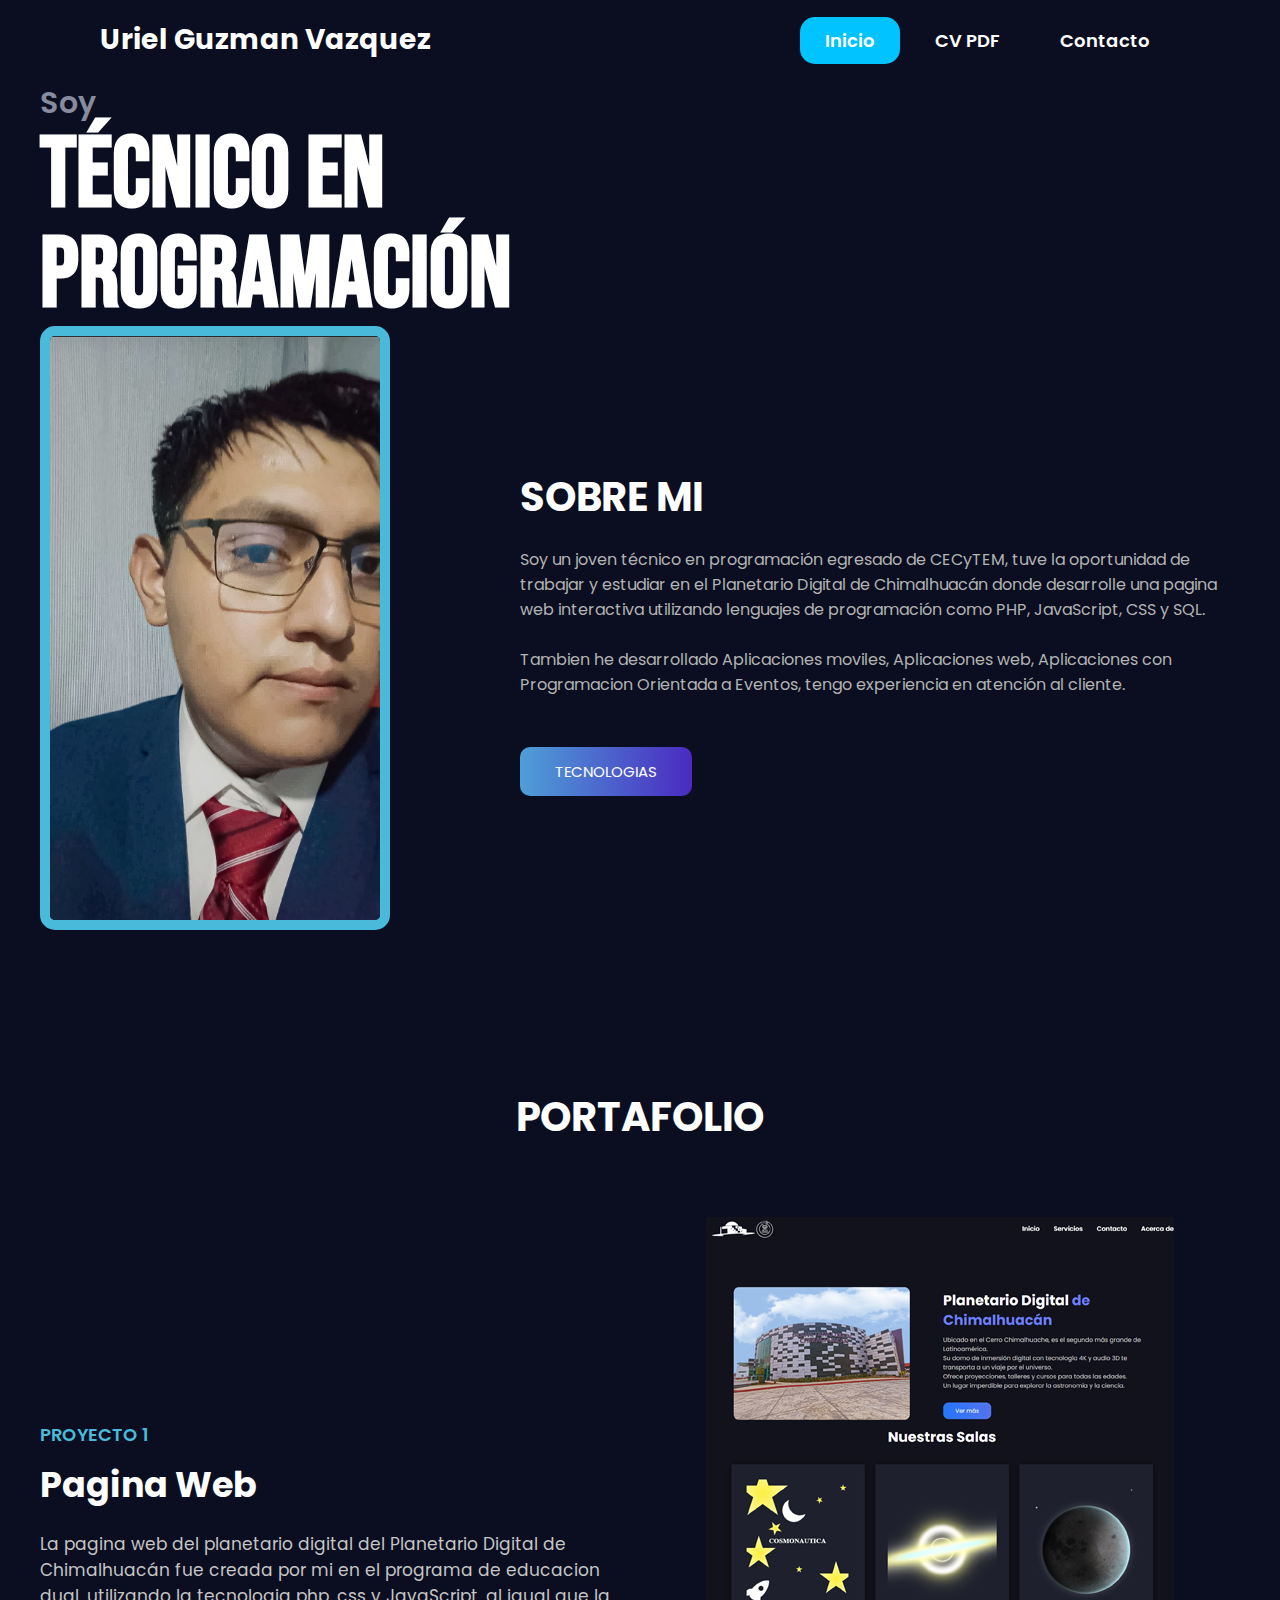
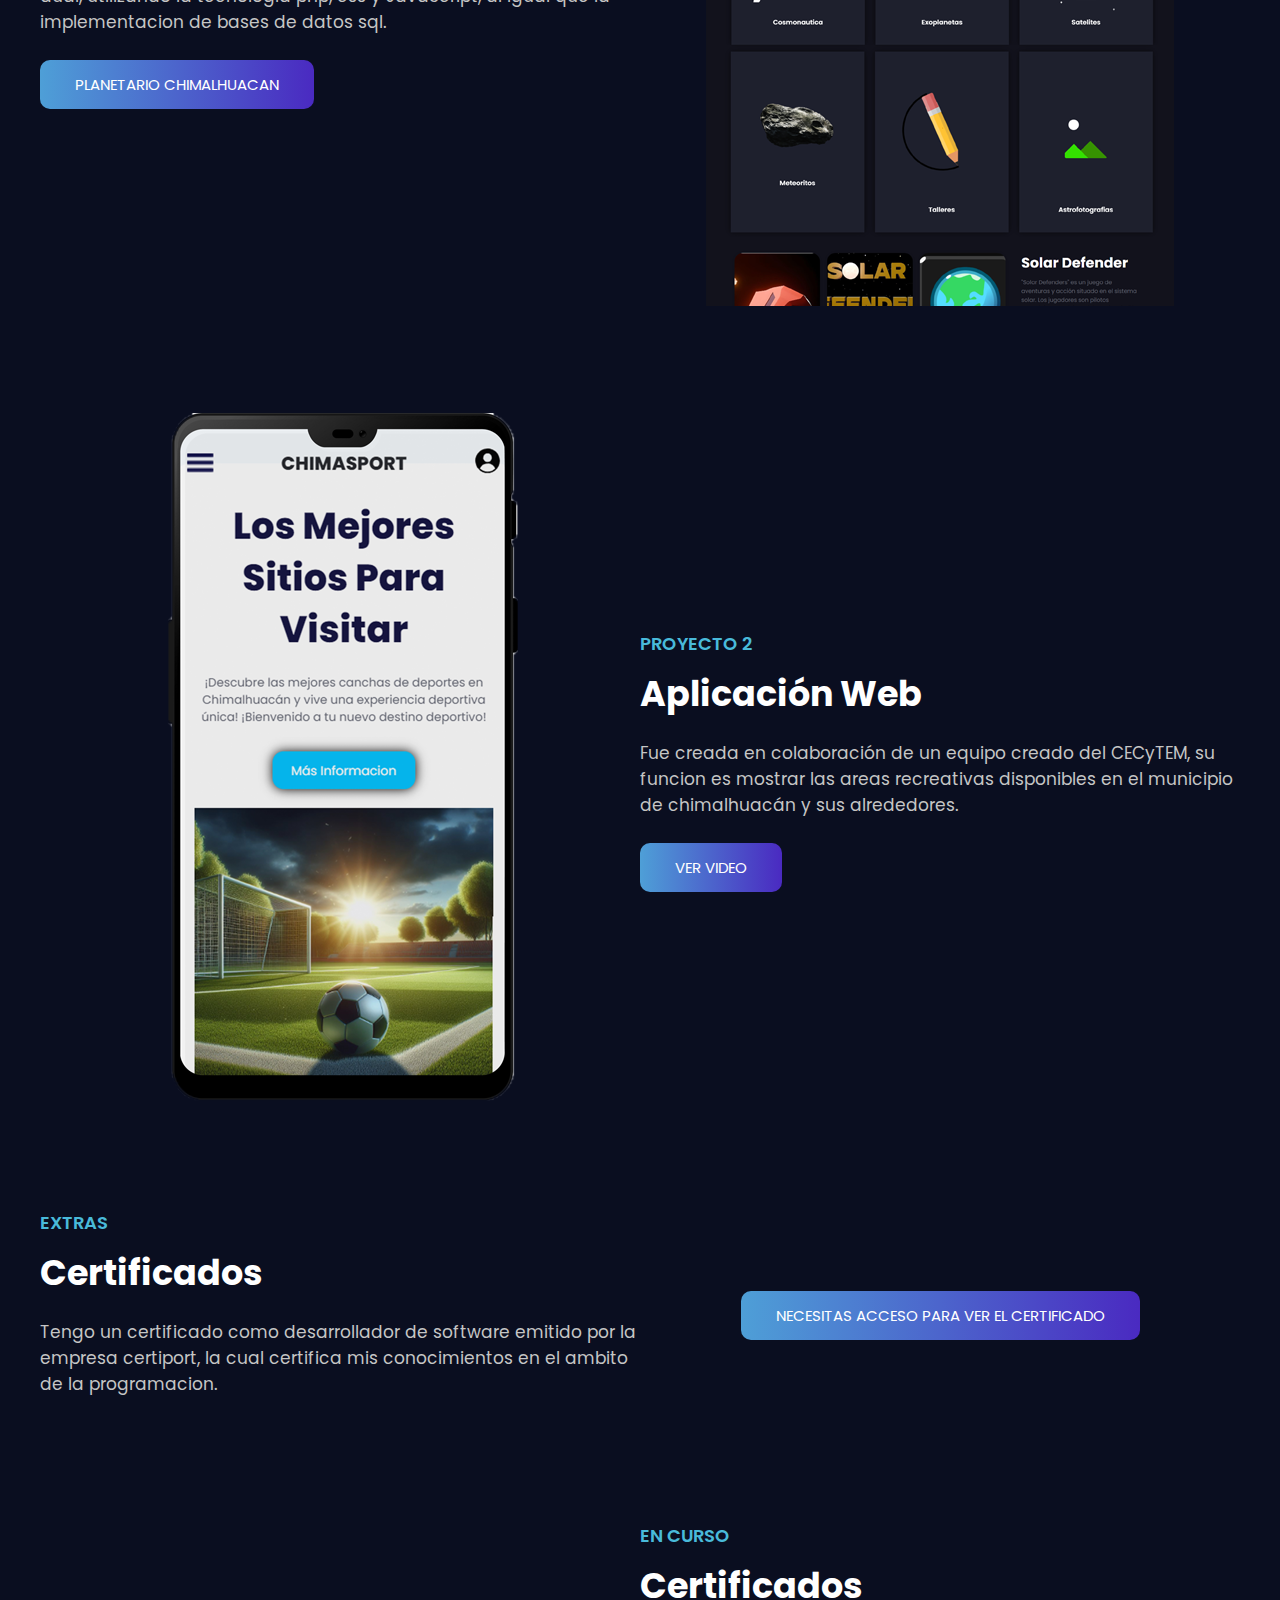
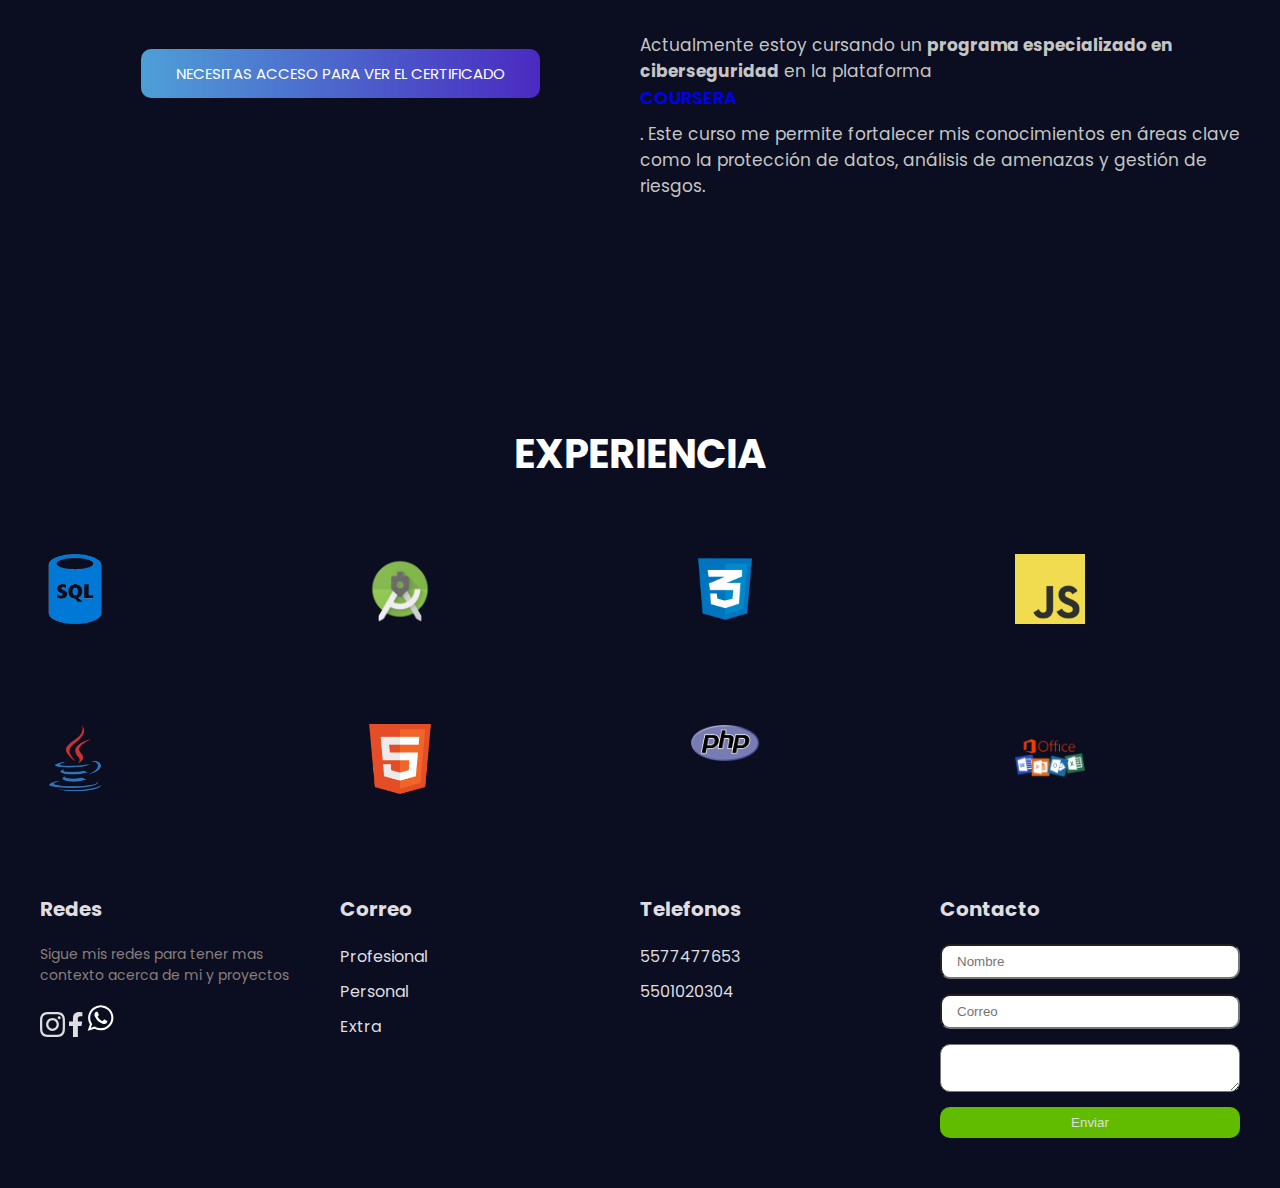
==== commit 2c440e06: "Update index.html" ====
--- a/index.html
+++ b/index.html
@@ -194,6 +194,6 @@
       e.preventDefault();
     });
   </script>
-    <script src="script.js"></script>
+    <script src="Script.js"></script>
 </body>
 </html>
--- a/style.css
+++ b/style.css
@@ -21,51 +21,50 @@
     margin: 0 auto;
 }
 
-.menu{
-    position: absolute;
-    top: 0;
-    left: 0;
-    right: 0;
+/* Estilos del header */
+header {
+    width: 100%;
+    height: 80px;
+    background-color: transparent;
     display: flex;
     align-items: center;
     justify-content: space-between;
-}
-
-.logo{
-    color: #49bada;
-    font-size: 25px;
-    font-weight: 800;
-    text-transform: uppercase;
-}
-
-.menu .navbar ul li{
-    position: relative;
-    float: left;
-}
-
-.menu .navbar ul li a{
+    padding: 0 100px;
+}
+
+.logo {
+    font-size: 28px;
+    font-weight: bold;
+    color: #ffffff;
+}
+
+.bars {
+    display: none;
+}
+
+.nav-bar ul {
+    display: flex;
+}
+
+.nav-bar ul li a {
+    display: block;
+    color: #FFFFFF;
     font-size: 18px;
-    padding: 20px;
-    color: #ffffff;
-    display: block;
     font-weight: 600;
-}
-
-.menu .navbar ul li:hover{
-    color: #49bada;
-}
-
-#menu{
-    display: none;
-}
-
-.menu-icono{
-    width: 10px;
-}
-
-.menu label{
-    cursor: pointer;
-    display: none;
+    padding: 10px 25px;
+    border-radius: 15px;
+    transition: 0.5s;
+    margin: 0 5px;
+}
+
+.nav-bar ul li a.active {
+    color: #ffffff;
+    background-color: #00c3ff;
+}
+
+.nav-bar ul li a:hover {
+    color: #ffffff;
+    background-color: #460140;
 }
 
 .header {
@@ -271,35 +270,55 @@
     color: #dfdde0;
 }
 @media(max-width:991px){
-    .menu{
-        padding: 20px;
-    }
-
-    .menu label{
-        display: initial;
-    }
-
-    .menu .navbar{
+    header {
+        padding: 0px 30px;
+    }
+
+    .bars {
+        display: block;
+        cursor: pointer;
+    }
+
+    .bars .line {
+        width: 30px;
+        height: 3px;
+        background-color: #ffffff;
+        margin: 6px 0px;
+    }
+
+    .nav-bar {
+        height: 0px;
         position: absolute;
-        top: 100%;
+        top: 80px;
         left: 0;
         right: 0;
-        background-color: #49bada;
-        display: none;
-    }
-
-    .menu .navbar ul li a:hover{
-        color: #101630;
-    }
-
-    .menu .navbar ul li{
-        width: 100%;
-    }
-
-    #menu:checked ~ .navbar{
-        display: initial;
-    }
-
+        width: 100vw;
+        background-color: #0f30632c;
+        backdrop-filter: blur(20px);
+        transition: 0.5s;
+        overflow: hidden;
+    }
+
+    .nav-bar.active {
+        height: 450px;
+    }
+
+    .nav-bar ul {
+        display: block;
+        width: fit-content;
+        margin: 80px auto 0 auto;
+        text-align: center;
+        transition: 0.5s;
+        opacity: 0;
+    }
+
+    .nav-bar.active ul {
+        opacity: 1;
+    }
+
+    .nav-bar ul li a {
+        margin-bottom: 20px;
+    }
     .header{
         min-height: 0vh;
         padding: 100px 30px 30px 30px;
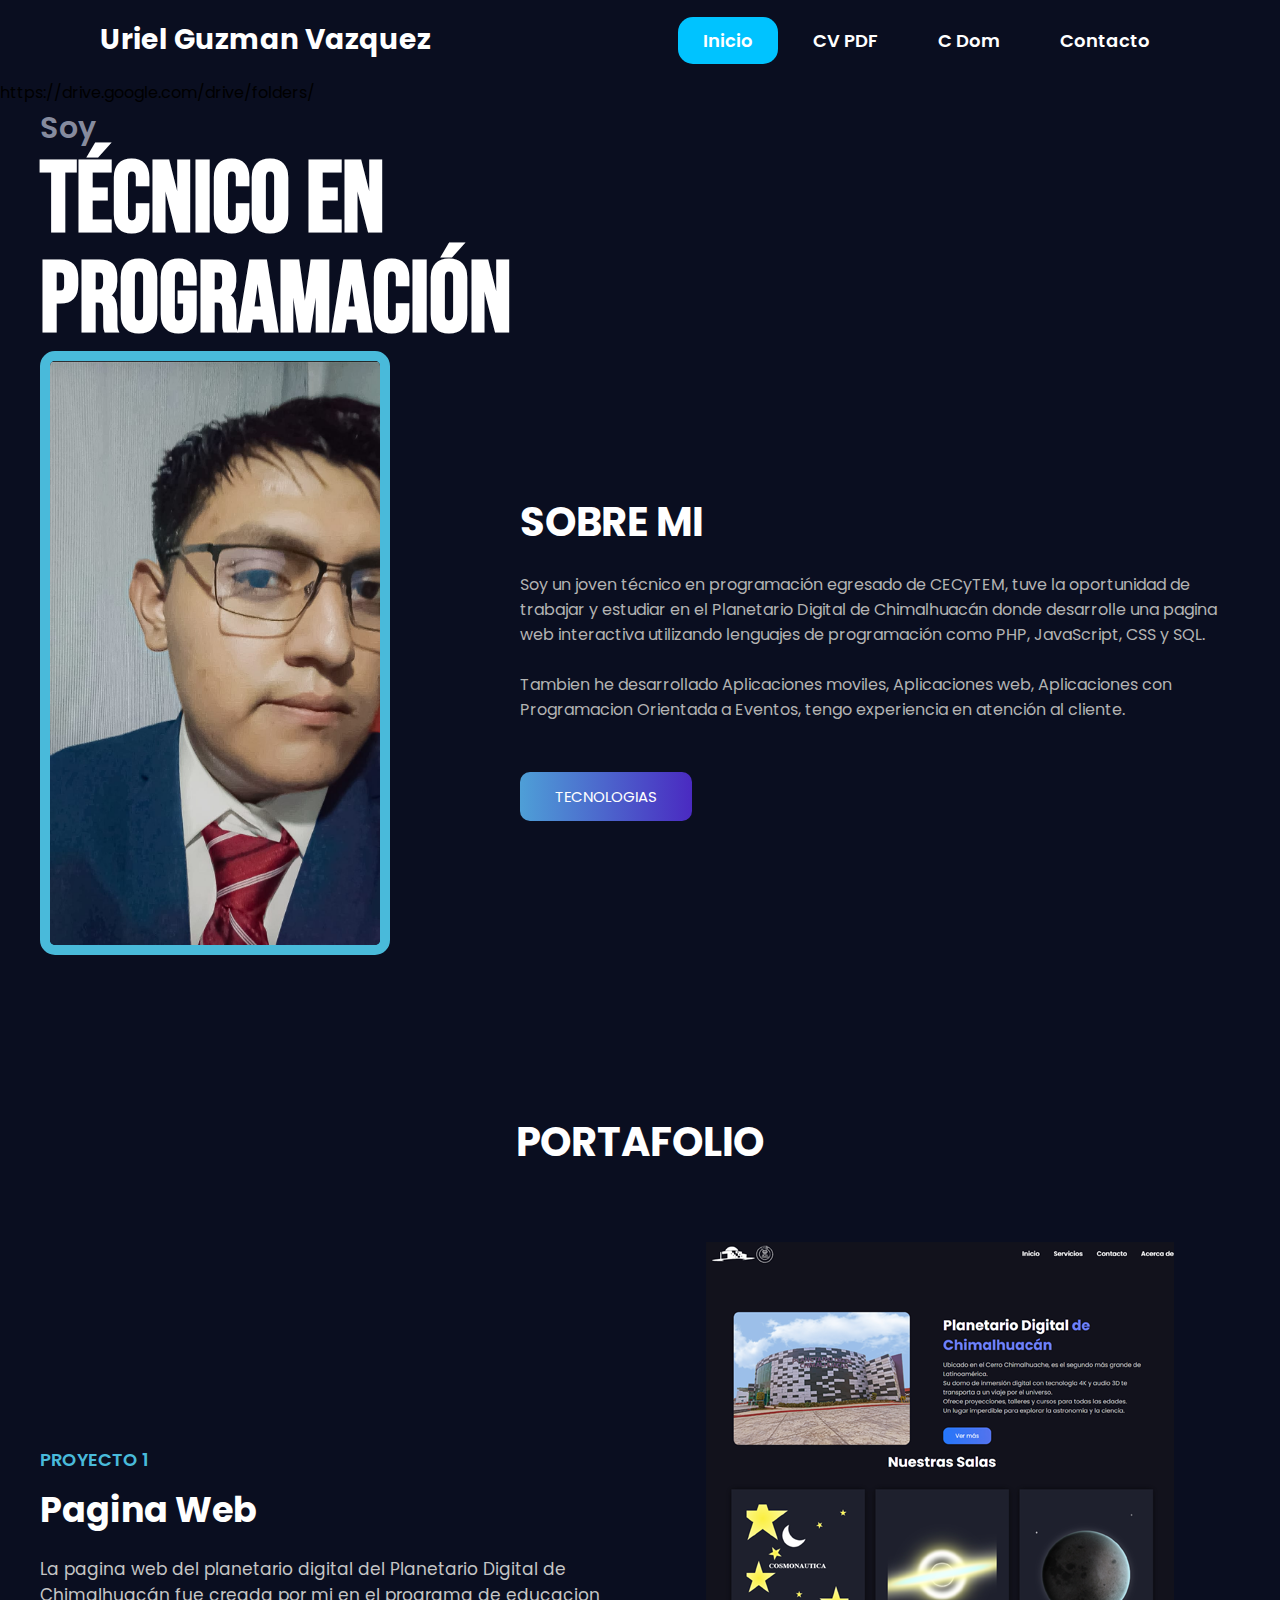
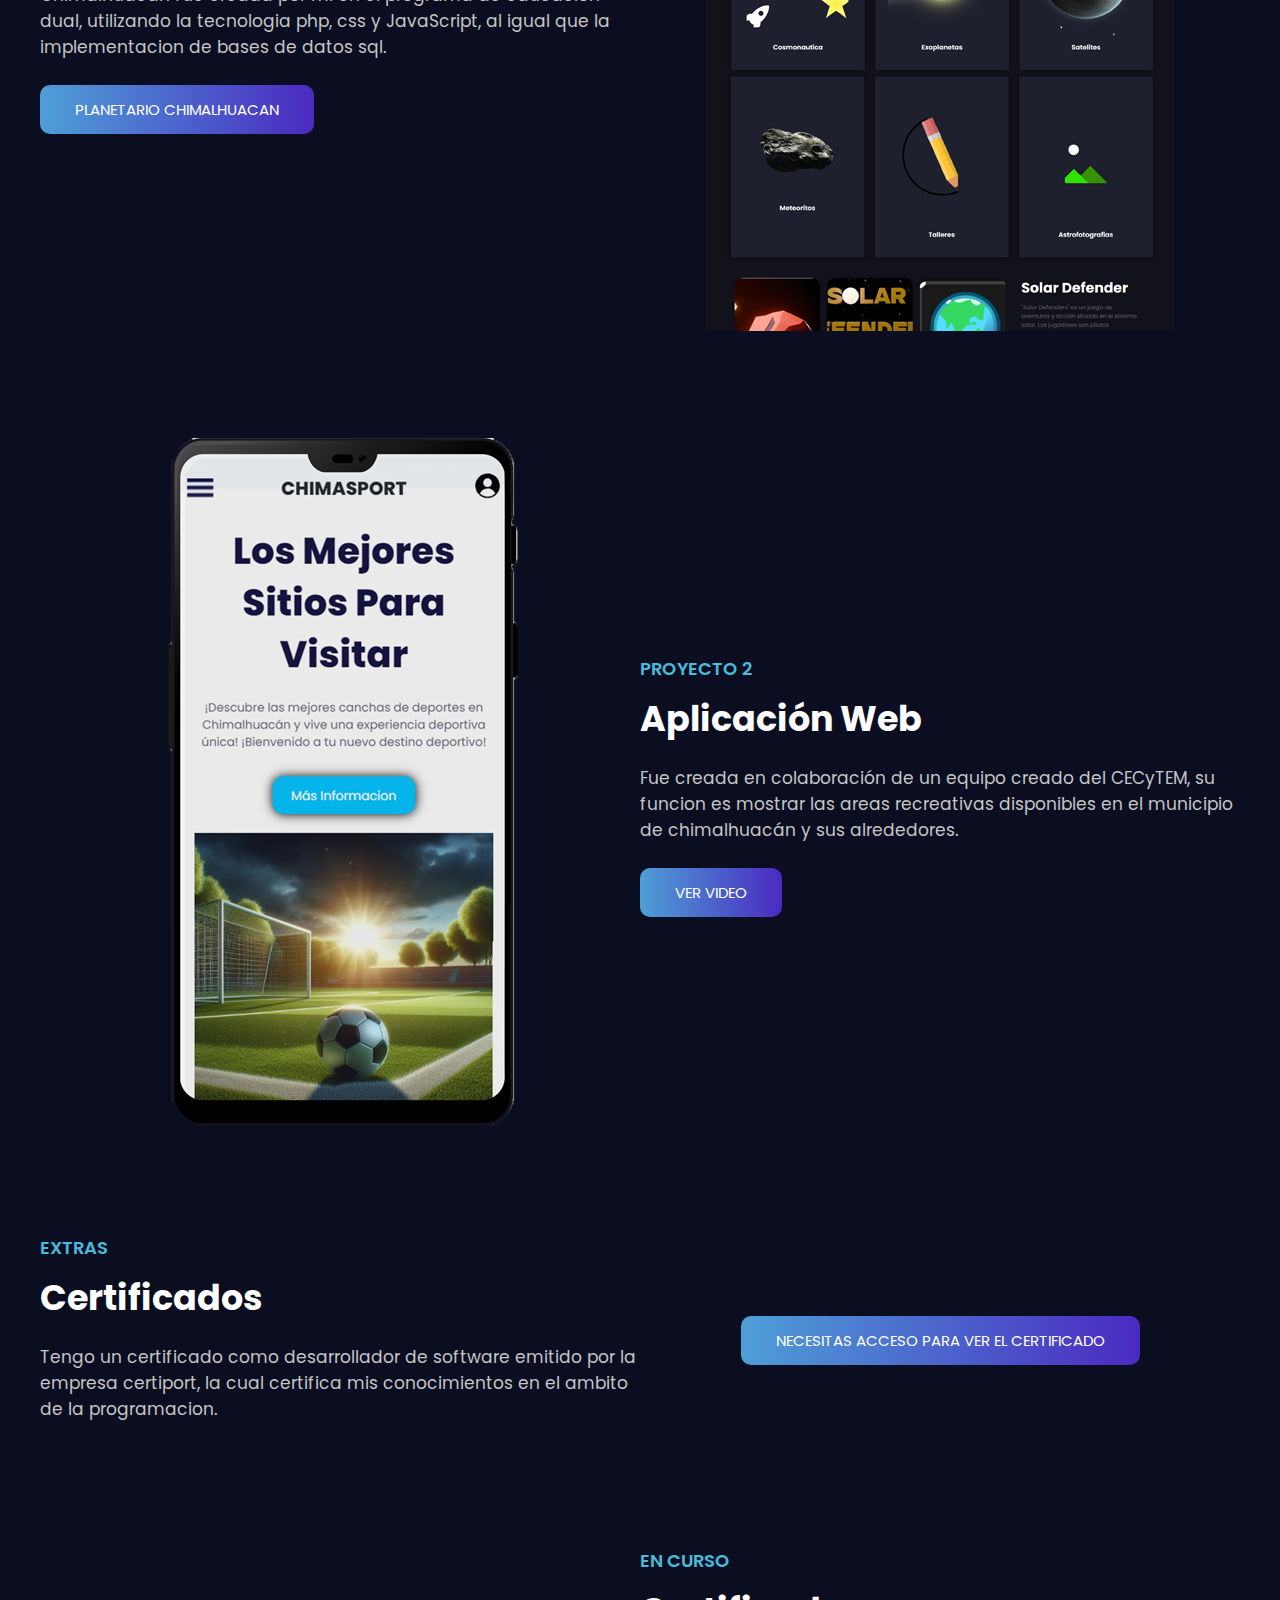
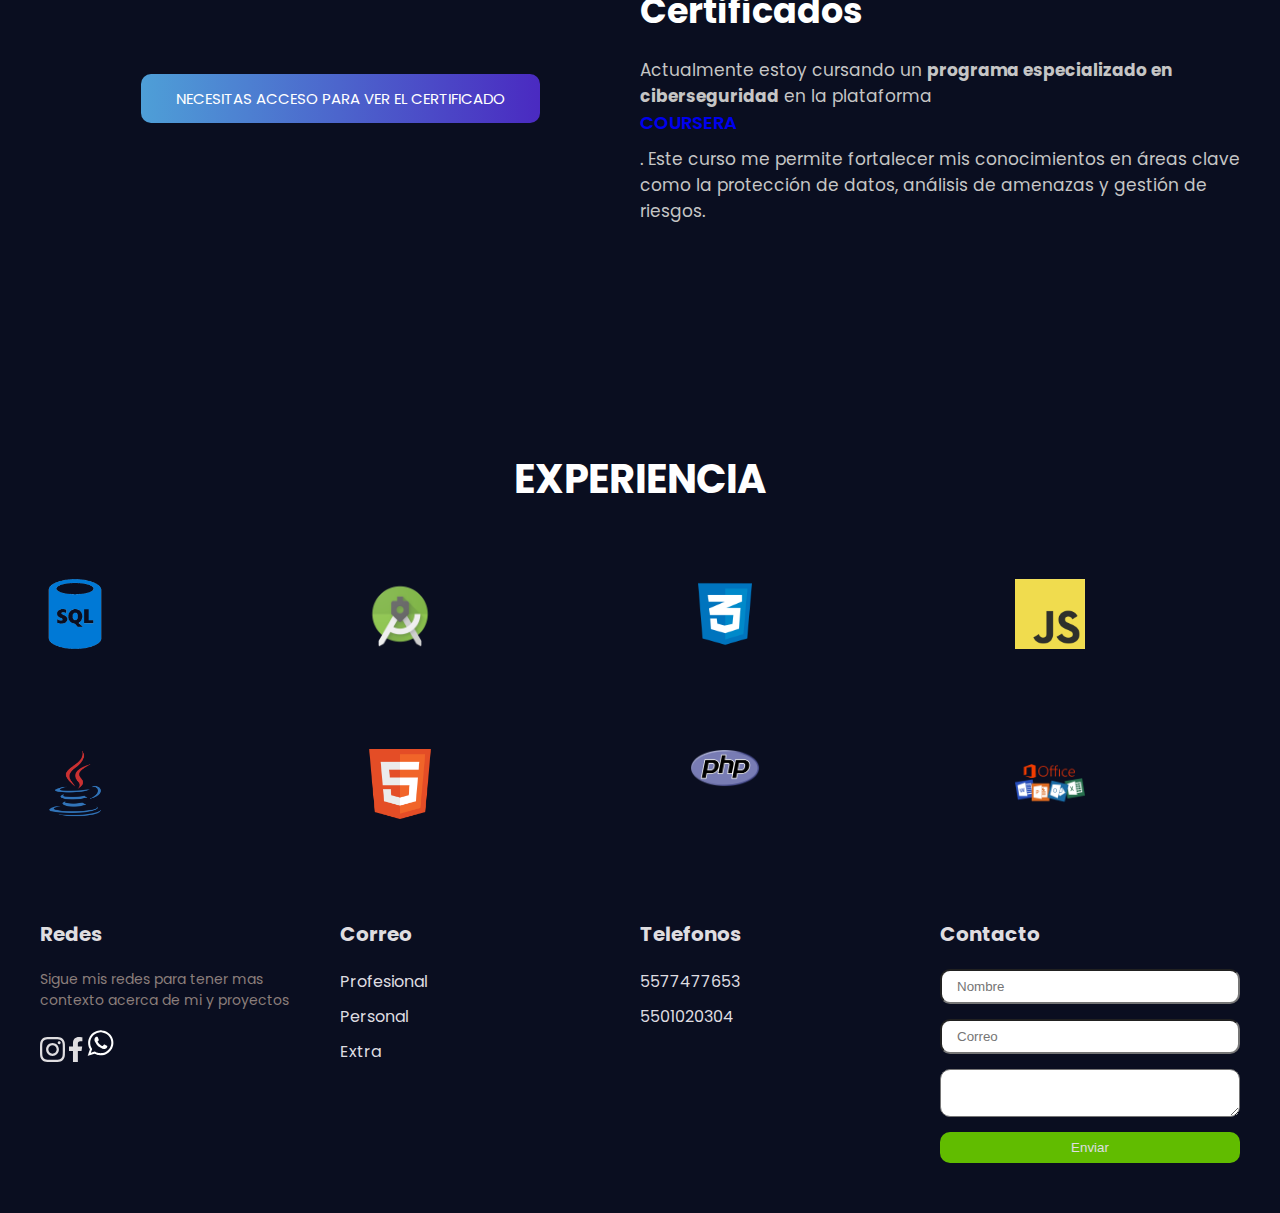
==== commit 23b18907: "Actualizar index.html" ====
--- a/index.html
+++ b/index.html
@@ -21,13 +21,18 @@
                 </li>
                 <li>
                     <a href="https://drive.google.com/uc?export=download&id=1J5NYggOeP5tQOHjZhtMIaKuSC3VULMm5">CV PDF</a>
+                </li>
+                <li>
+                    <a href="https://drive.google.com/uc?export=download&id=19SMyrDn5lLOSaAFa5ILRhkUR1p9BS5ty">C Dom</a>
                 </li>
                 <li>
                     <a href="pages/">Contacto</a>
                 </li>
             </ul>
         </nav>
-    </header>
+    </header>
+
+https://drive.google.com/drive/folders/
     
     <div class="header-content container">
         <div class="header-txt">
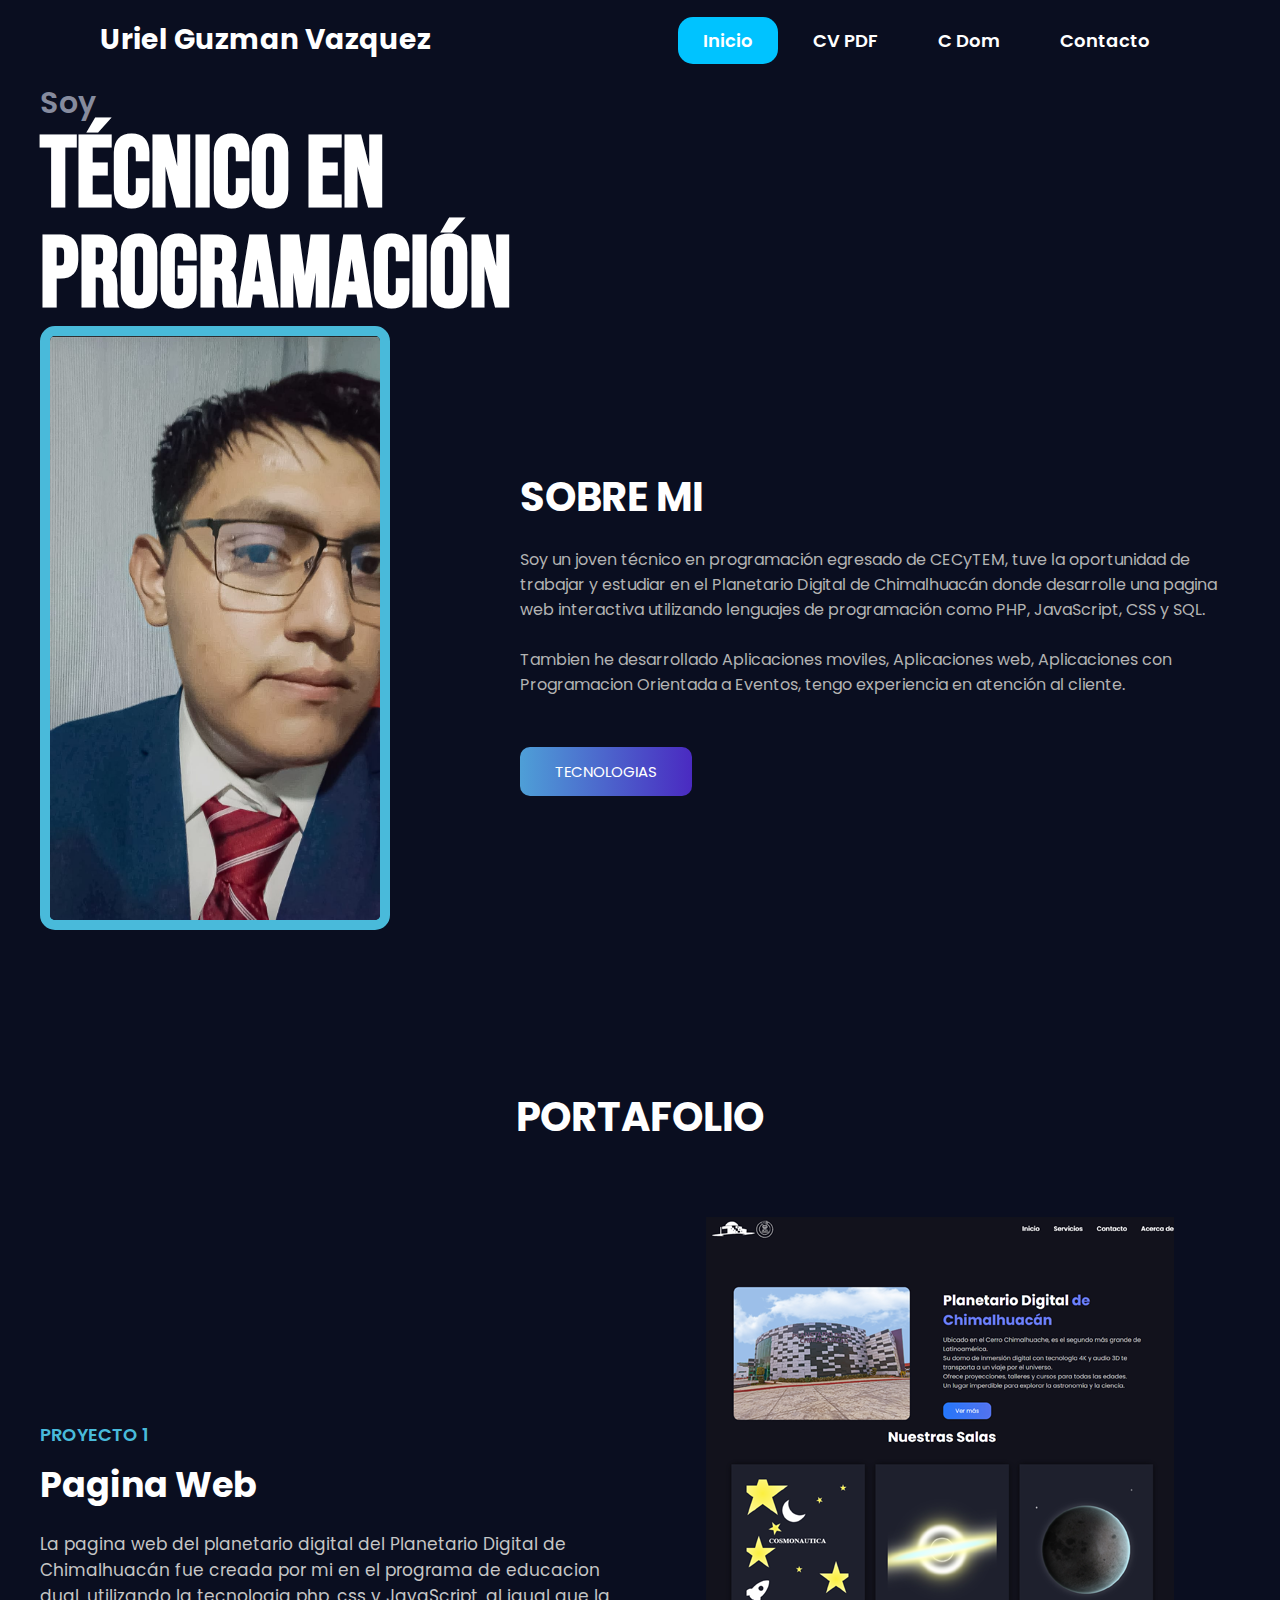
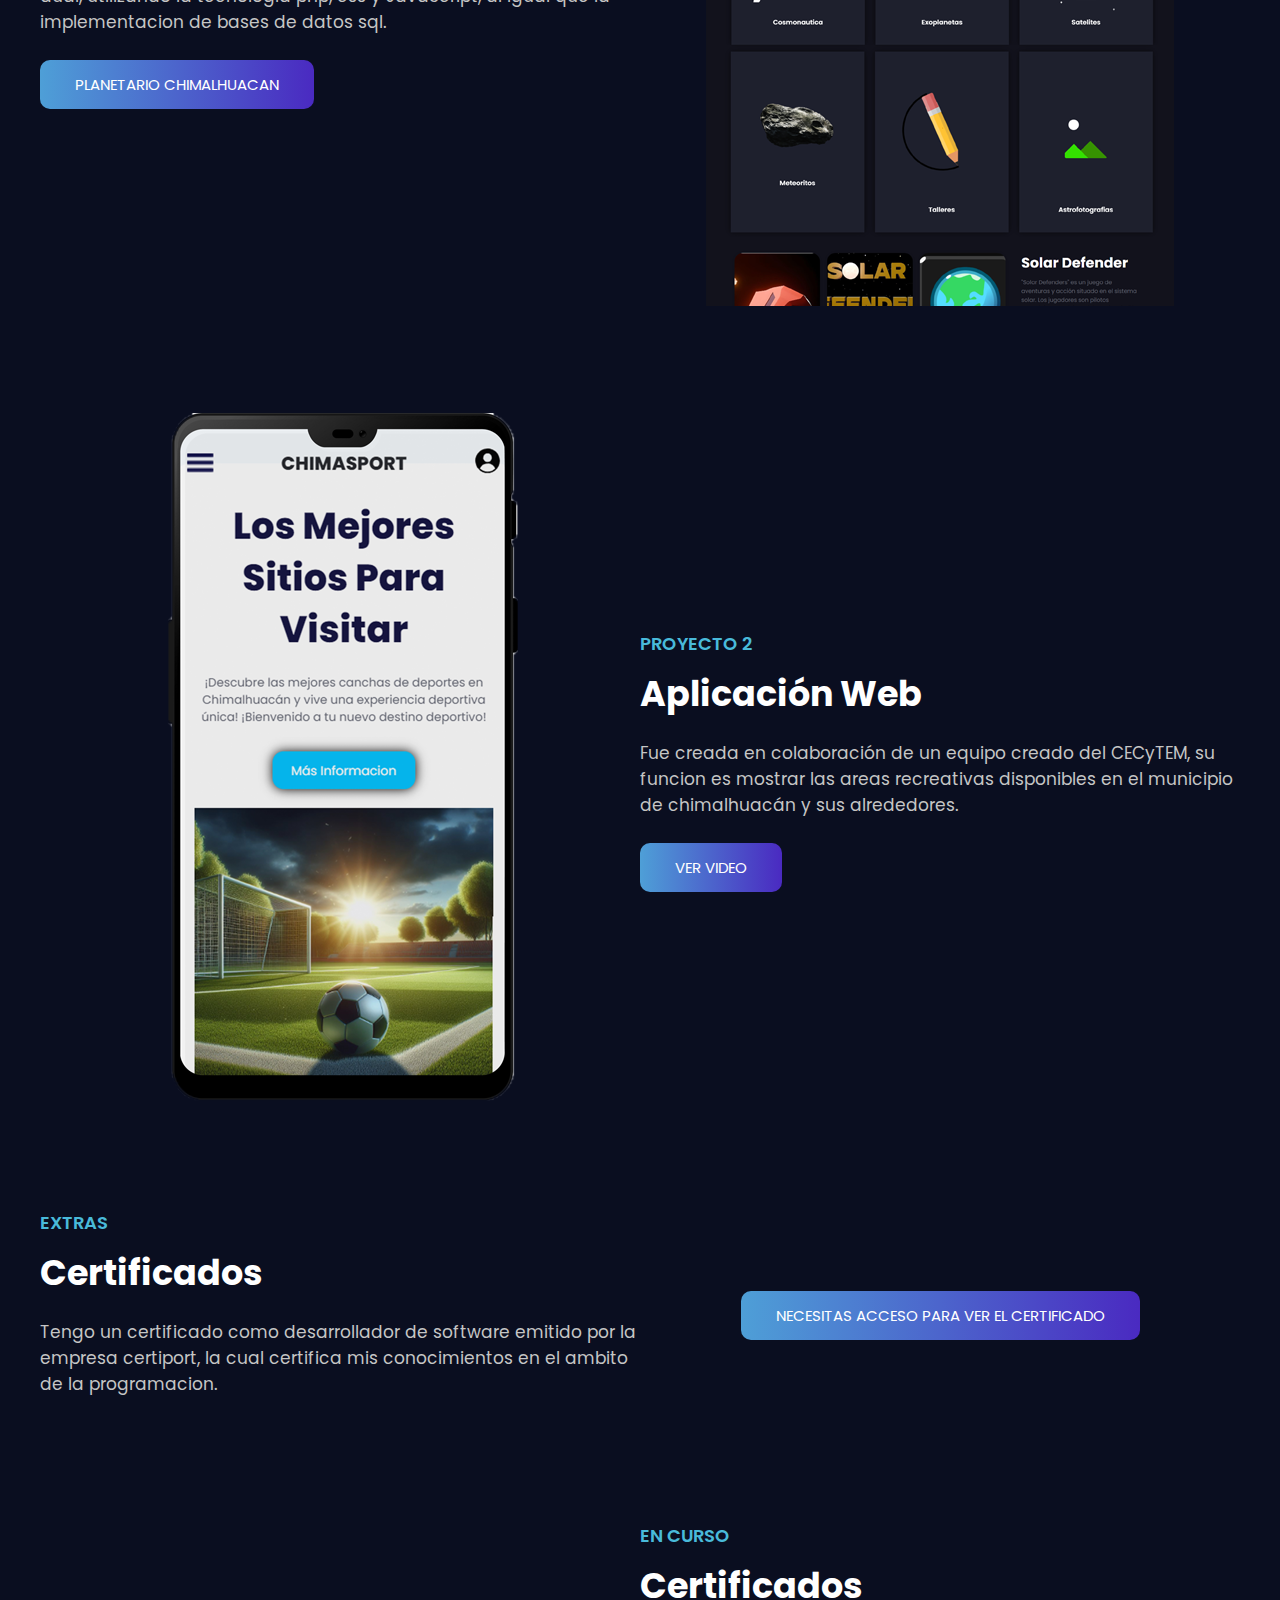
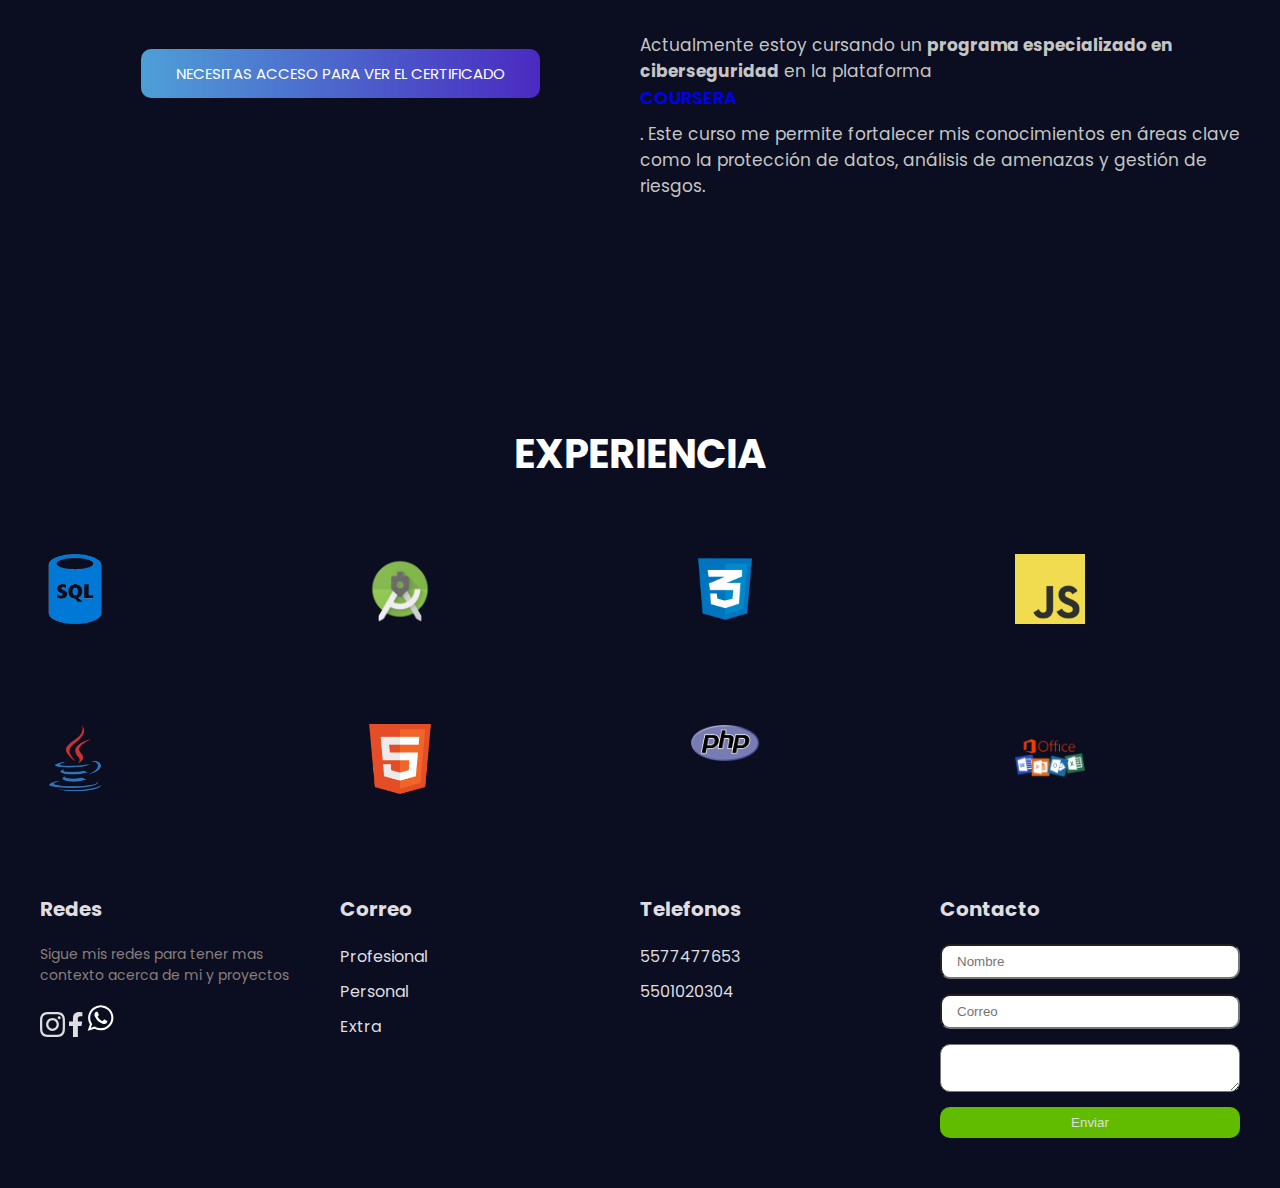
==== commit 9a297082: "Actualizar index.html" ====
--- a/index.html
+++ b/index.html
@@ -30,9 +30,7 @@
                 </li>
             </ul>
         </nav>
-    </header>
-
-https://drive.google.com/drive/folders/
+    </header>
     
     <div class="header-content container">
         <div class="header-txt">
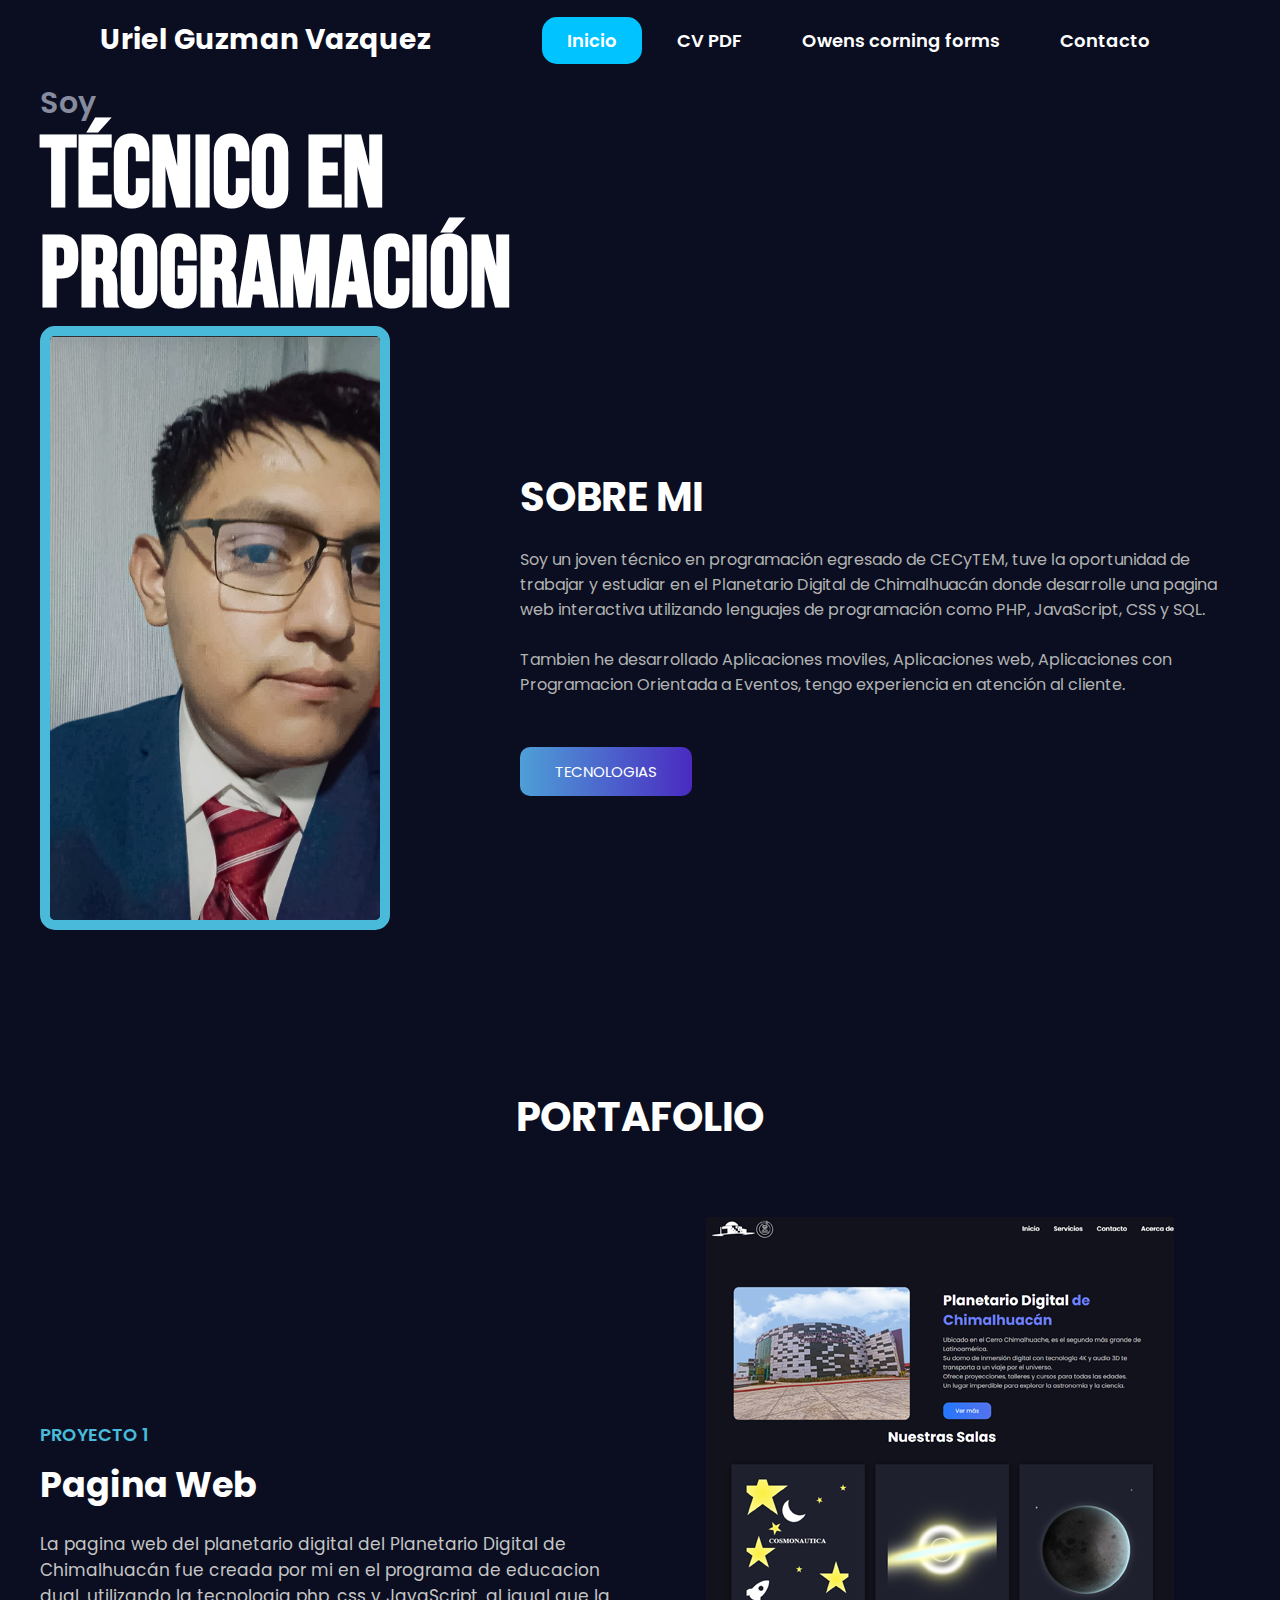
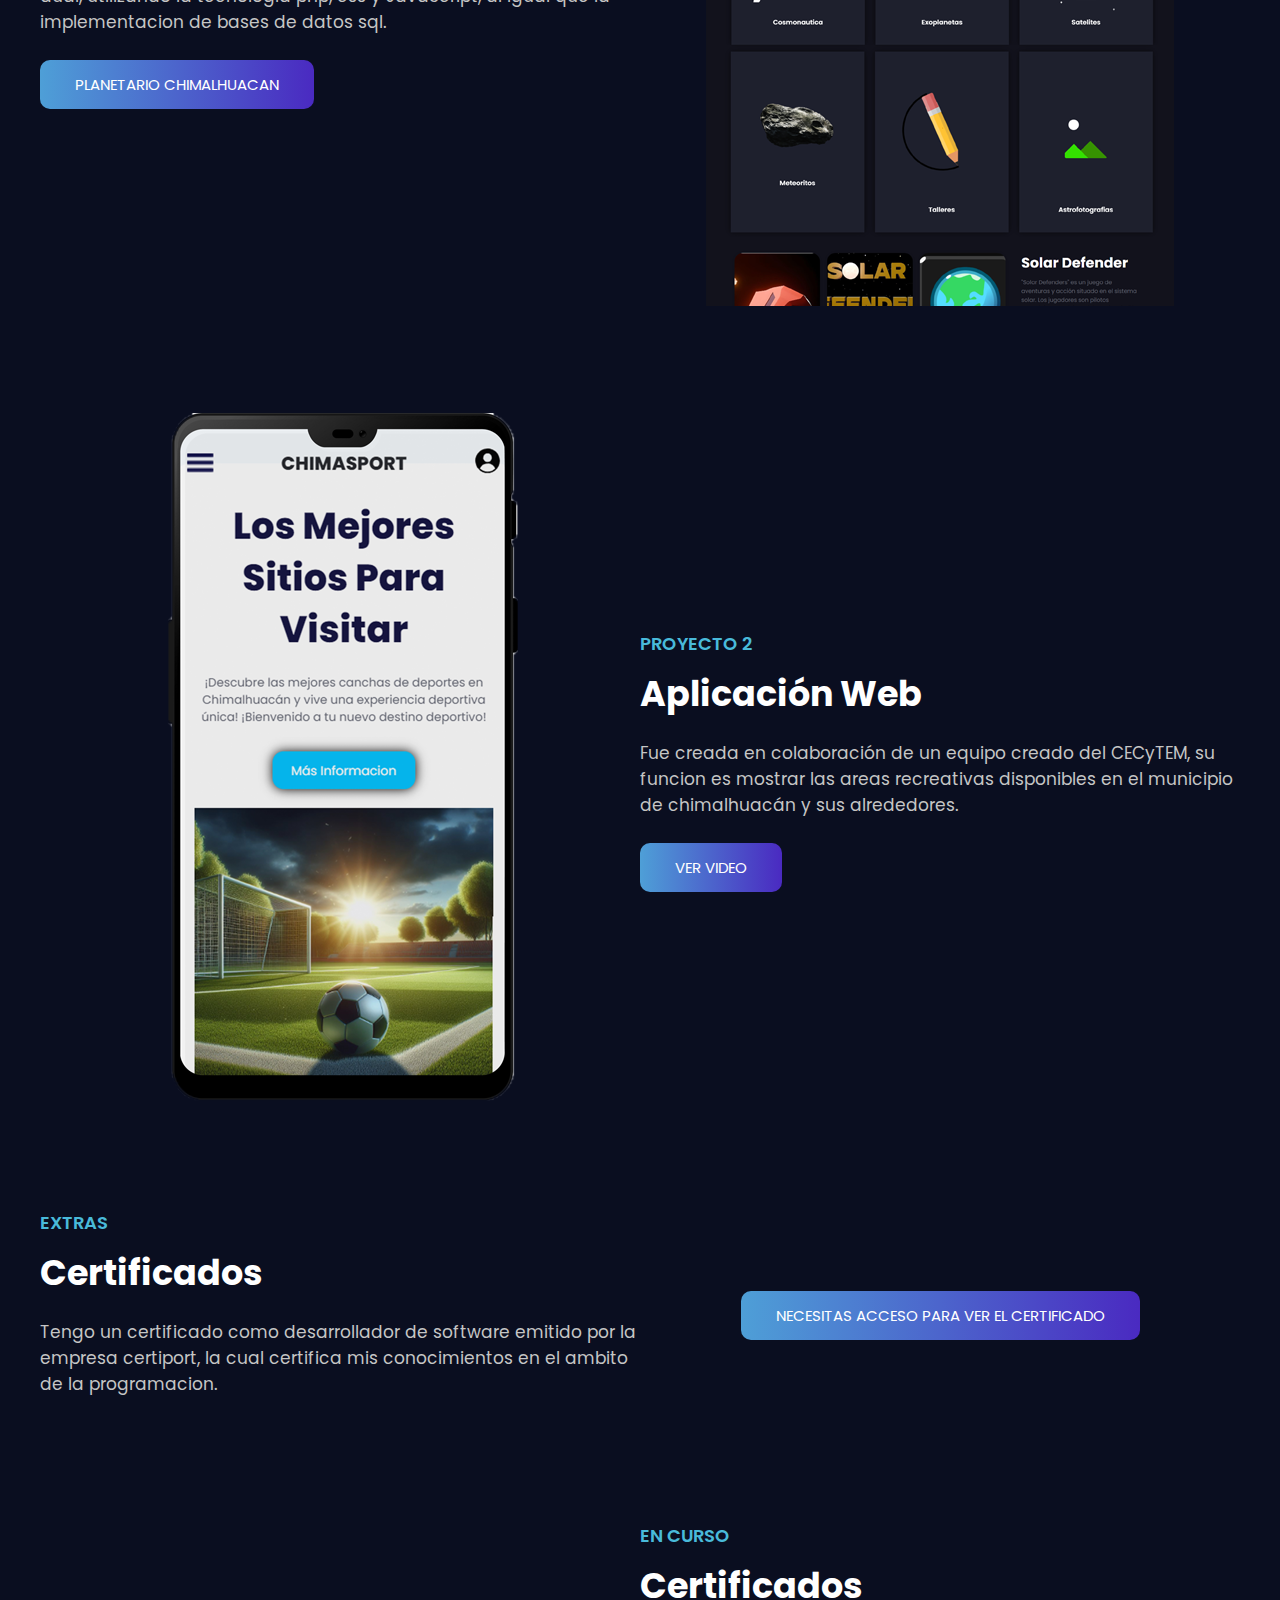
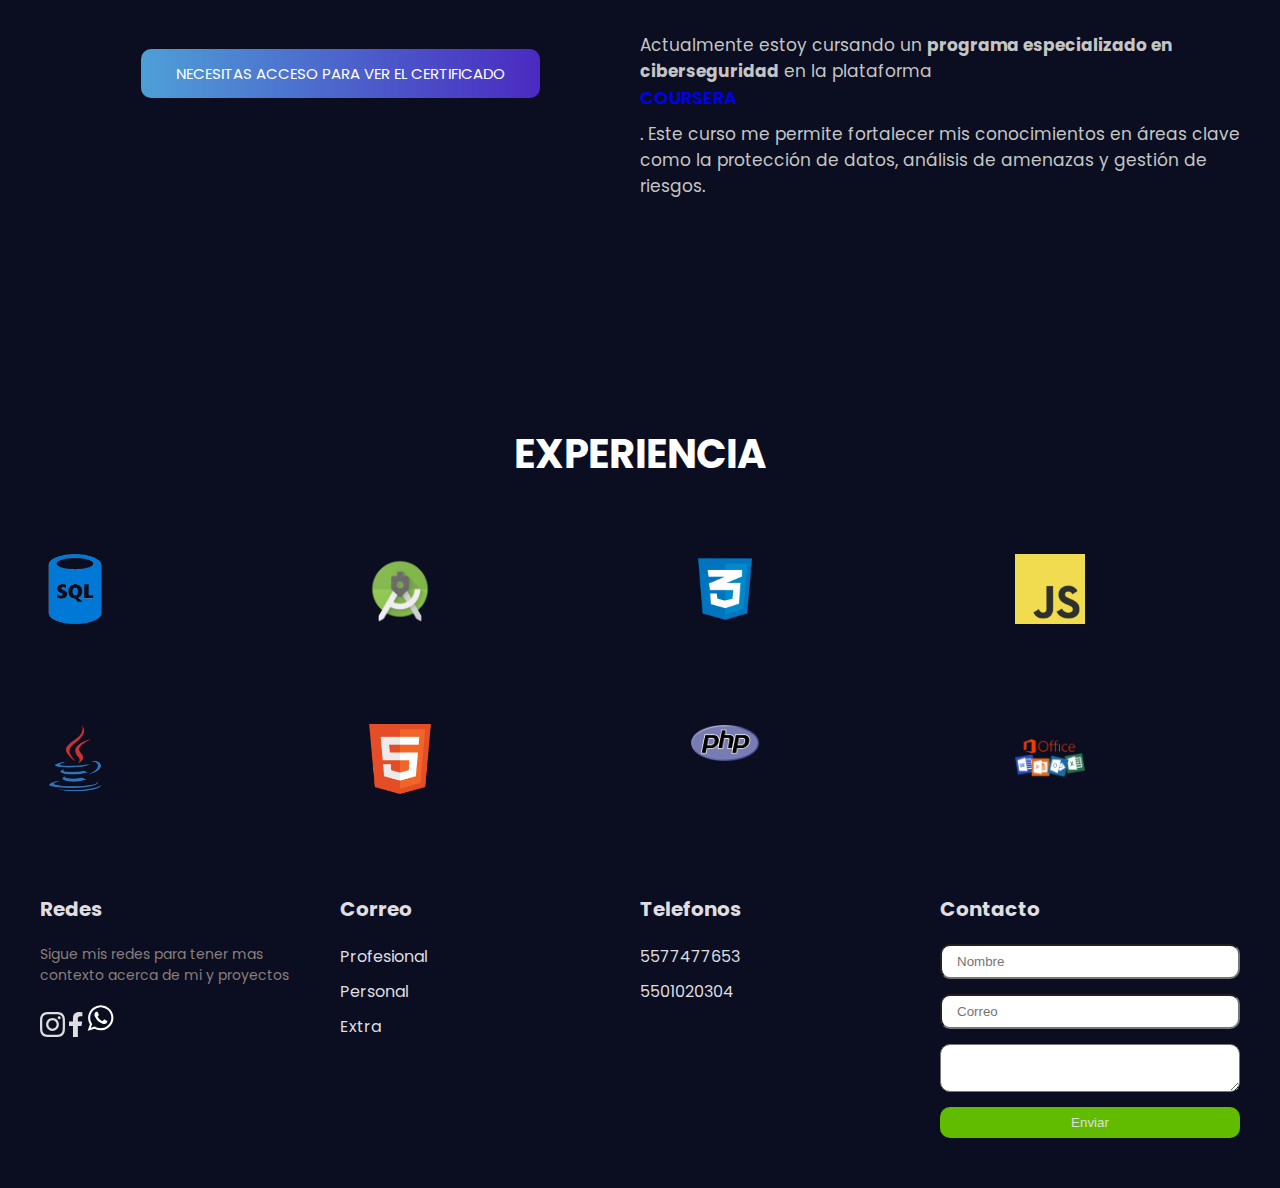
==== commit 4c8820a9: "Actualizar index.html" ====
--- a/index.html
+++ b/index.html
@@ -23,7 +23,7 @@
                     <a href="https://drive.google.com/uc?export=download&id=1J5NYggOeP5tQOHjZhtMIaKuSC3VULMm5">CV PDF</a>
                 </li>
                 <li>
-                    <a href="https://drive.google.com/uc?export=download&id=19SMyrDn5lLOSaAFa5ILRhkUR1p9BS5ty">C Dom</a>
+                    <a href="https://docs.google.com/forms/d/e/1FAIpQLScCe1xiuhB72_tlpQDj9e3KLt0doHwBMwpA3x7SNBvO8Sb2UQ/viewform?usp=sharing">Owens corning forms</a>
                 </li>
                 <li>
                     <a href="pages/">Contacto</a>
